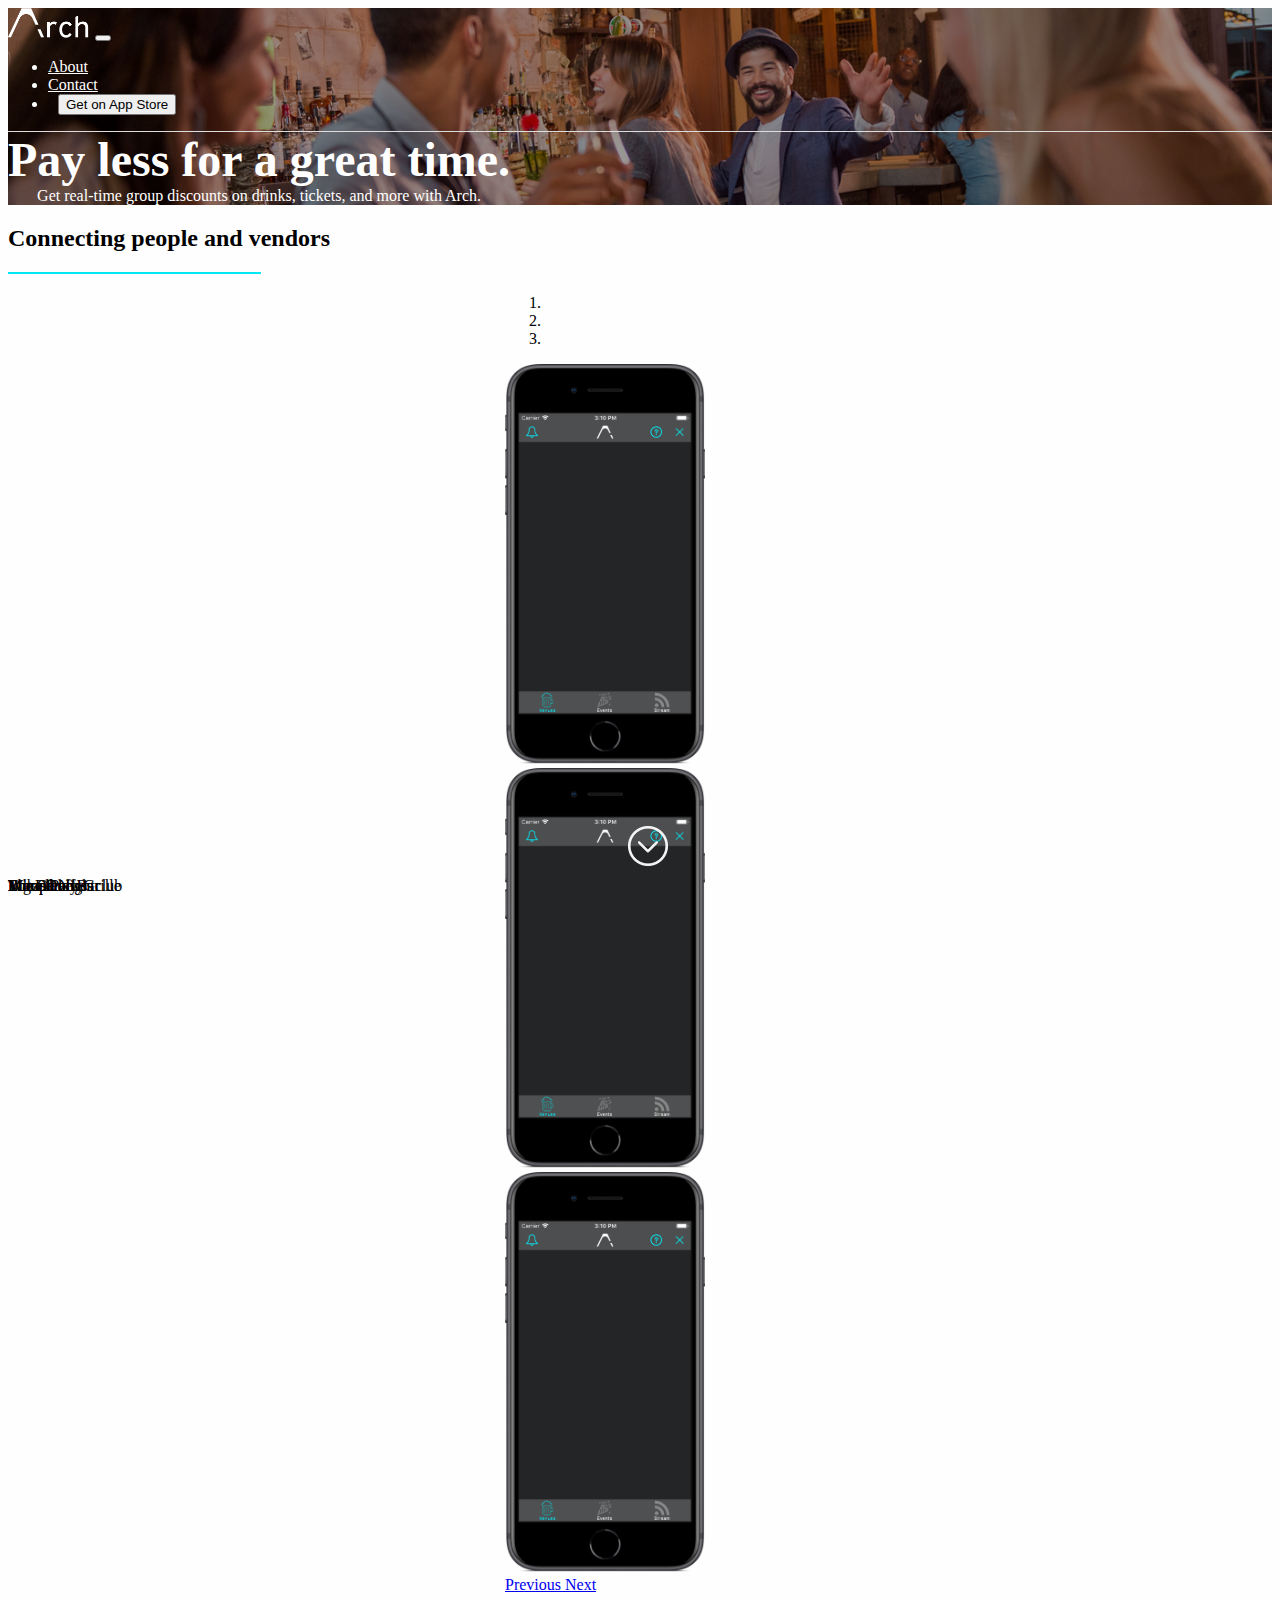
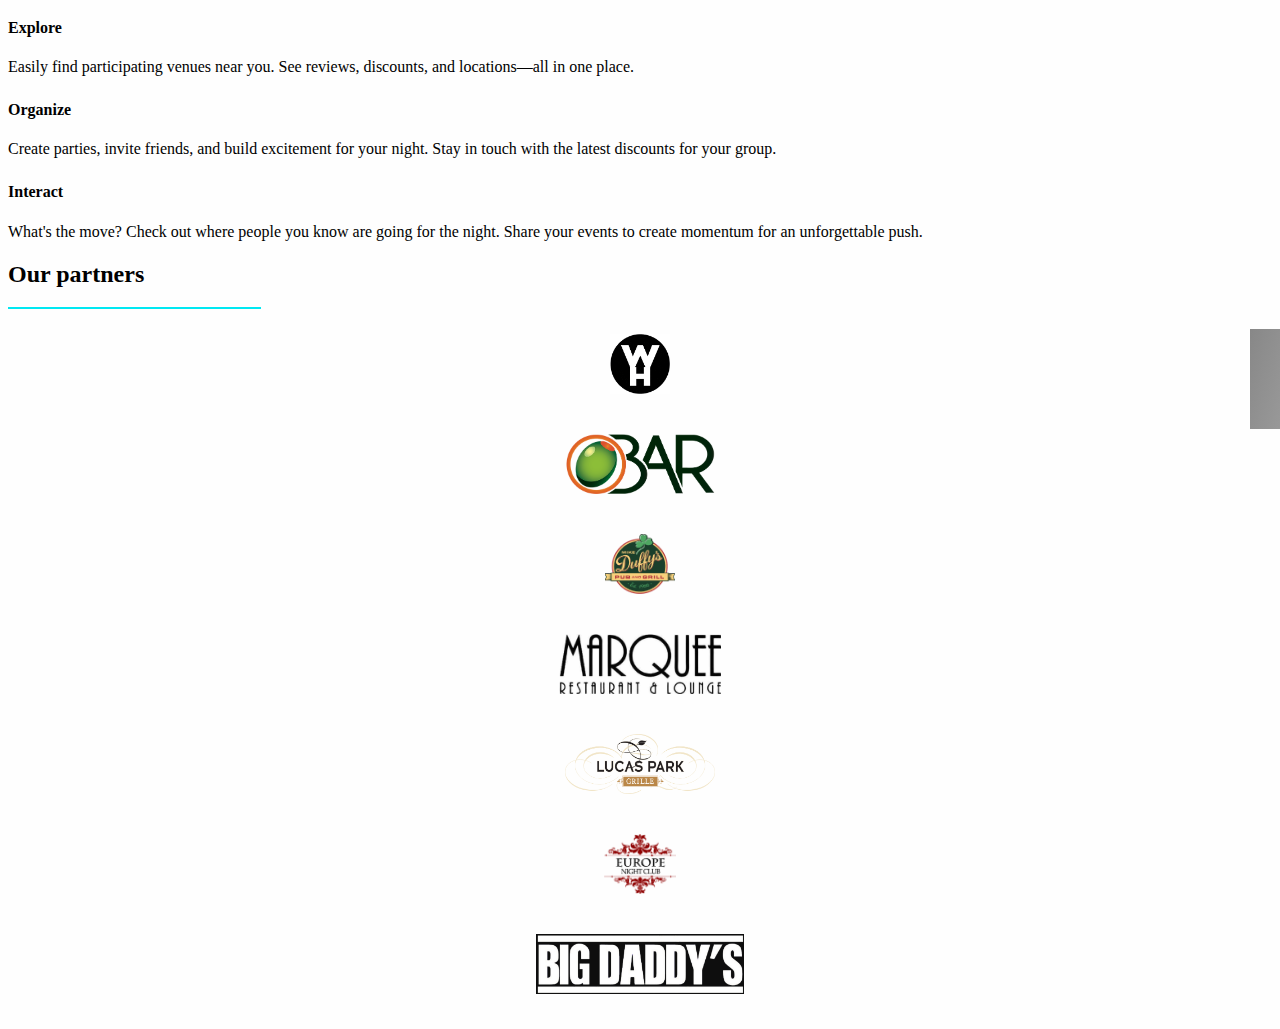
==== index_a.html @ eff1a276 "asdf" ====
<!DOCTYPE html>
<html lang="en">

<head>
    <title>Arch App</title>
    <meta charset="utf-8">
    <meta name="viewport" content="width=device-width, initial-scale=1, shrink-to-fit=no">
    <link rel="stylesheet" href="https://use.fontawesome.com/releases/v5.3.1/css/all.css" integrity="sha384-mzrmE5qonljUremFsqc01SB46JvROS7bZs3IO2EmfFsd15uHvIt+Y8vEf7N7fWAU" crossorigin="anonymous">
    <link rel="stylesheet" href="https://stackpath.bootstrapcdn.com/bootstrap/4.1.3/css/bootstrap.min.css" integrity="sha384-MCw98/SFnGE8fJT3GXwEOngsV7Zt27NXFoaoApmYm81iuXoPkFOJwJ8ERdknLPMO" crossorigin="anonymous">
    <script src="https://code.jquery.com/jquery-3.3.1.slim.min.js" integrity="sha384-q8i/X+965DzO0rT7abK41JStQIAqVgRVzpbzo5smXKp4YfRvH+8abtTE1Pi6jizo" crossorigin="anonymous"></script>
    <script src="https://cdnjs.cloudflare.com/ajax/libs/popper.js/1.14.3/umd/popper.min.js" integrity="sha384-ZMP7rVo3mIykV+2+9J3UJ46jBk0WLaUAdn689aCwoqbBJiSnjAK/l8WvCWPIPm49" crossorigin="anonymous"></script>
    <script src="https://stackpath.bootstrapcdn.com/bootstrap/4.1.3/js/bootstrap.min.js" integrity="sha384-ChfqqxuZUCnJSK3+MXmPNIyE6ZbWh2IMqE241rYiqJxyMiZ6OW/JmZQ5stwEULTy" crossorigin="anonymous"></script>

    <link rel="stylesheet" href="style_a.css" type="text/css">

    <script src="https://ajax.googleapis.com/ajax/libs/jquery/3.3.1/jquery.min.js"></script>
    <script>
        $(document).ready(function() {
            $(".on-page-link").on('click', function(event) {
                if (this.hash !== "") {
                    event.preventDefault();
                    var hash = this.hash;
                    $('html, body').animate({
                        scrollTop: $(hash).offset().top
                    }, 800, function() {
                        window.location.hash = hash;
                    });
                }
            });
        });
    </script>
</head>

<body>

    <div class="container-fluid h-100">
        <div class="row h-100">
            <div class="col col-splash">
                <nav class="navbar navbar-expand-sm navbar-light">
                    <a class="navbar-brand" href="#"><img src="images/logo_white.png" alt="arch logo" height="30"></img></a>
                    <button class="navbar-toggler" type="button" data-toggle="collapse" data-target="#navbarSupportedContent" style="color: white;">
                        <i class="fas fa-bars"></i>
                    </button>
                    <div class="collapse navbar-collapse" id="navbarSupportedContent">
                        <ul class="nav navbar-nav ml-auto w-100 justify-content-end">
                            <li class="nav-item my-auto"><a href="#" class="nav-link" style="color: white;">About</a></li>
                            <li class="nav-item my-auto"><a href="#" class="nav-link" style="color: white;">Contact</a></li>
                            <li class="nav-item"><a href="#" class="nav-link"><button class="btn btn-outline-light ml-auto">Get on App Store</button></a></li>
                        </ul>
                    </div>
                </nav>
                <div class="row h-100 row-main justify-content-center">
                    <div class="col">
                        <div id="big-splash-text">Pay less for a great time.</div>
                        <div id="small-splash-text">Get real-time group discounts on drinks, tickets, and more with Arch.</div>
                    </div>
                </div>
                <div class="row row-bottom justify-content-center">
                    <div class="col" id="down-arrow">
                        <a class="on-page-link" href="#simulator-start"><img src="images/down_arrow.png" alt="Scroll down for more" height="40px"></img></a>
                    </div>
                </div>
            </div>
        </div>

        <div class="row" id="simulator-start">
            <div class="col section-header">
                <h2>Connecting people and vendors</h2>
            </div>
        </div>

        <!-- <div class="row justify-content-around" id="simulator-row">
            <div class="col-md simulator-section">
                <div class="row h-100 justify-content-between">
                    <div class="col-sm my-auto">
                        <img src="images/venue_sim.png" alt="venue simulation"></img>
                    </div>
                    <div class="col d-none d-md-block sim-description">
                        <h4><i class="far fa-compass"></i> Explore</h4> Easily find participating venues near you. See reviews, discounts, and locations—all in one place.
                    </div>
                    <div class="col-sm d-md-none sim-description">
                        <div class="sim-description">
                            <h4><i class="far fa-compass"></i> Explore</h4> Easily find participating venues near you. See reviews, discounts, and locations—all in one place.
                        </div>
                        <div class="sim-description">
                            <h4><i class="far fa-calendar-alt"></i> Organize</h4> Create parties, invite friends, and build excitement for your night. Stay in touch with the latest discounts for your group.
                        </div>
                        <div class="sim-description">
                            <h4><i class="far fa-user"></i> Interact</h4> What's the move? Check out where people you know are going for the night. Share your events to create momentum for an unforgettable push.
                        </div>
                    </div>
                </div>
            </div>
            <div class="col-md d-none d-md-block simulator-section">
                <div class="row h-100 justify-content-between">
                    <div class="col my-auto">
                        <img src="images/venue_sim.png" alt="venue simulation"></img>
                    </div>
                    <div class="col sim-description">
                        <h4><i class="far fa-calendar-alt"></i> Organize</h4> Create parties, invite friends, and build excitement for your night. Stay in touch with the latest discounts for your group.
                    </div>
                </div>
            </div>
            <div class="col-md d-none d-md-block simulator-section">
                <div class="row h-100 justify-content-between">
                    <div class="col my-auto">
                        <img src="images/venue_sim.png" alt="venue simulation"></img>
                    </div>
                    <div class="col sim-description">
                        <h4><i class="far fa-user"></i> Interact</h4> What's the move? Check out where people you know are going for the night. Share your events to create momentum for an unforgettable push.
                    </div>
                </div>
            </div>
        </div> -->

        <div class="row justify-content-around" id="simulator-row">
            <div class="col-2 d-none d-md-block">
            </div>
            <div class="col-md-4">
                <div id="carouselExampleIndicators" class="carousel slide" data-ride="carousel">
                    <ol class="carousel-indicators">
                        <li data-target="#carouselExampleIndicators" data-slide-to="0" class="active"></li>
                        <li data-target="#carouselExampleIndicators" data-slide-to="1"></li>
                        <li data-target="#carouselExampleIndicators" data-slide-to="2"></li>
                    </ol>
                    <div class="carousel-inner">
                        <div class="carousel-item active">
                            <img class="d-block" src="images/venue_sim.png" alt="First slide">
                        </div>
                        <div class="carousel-item">
                            <img class="d-block" src="images/venue_sim.png" alt="Second slide">
                        </div>
                        <div class="carousel-item">
                            <img class="d-block" src="images/venue_sim.png" alt="Third slide">
                        </div>
                    </div>
                    <a class="carousel-control-prev" href="#carouselExampleIndicators" role="button" data-slide="prev">
                        <i class="fas fa-arrow-left" style="color: black"></i>
                        <span class="sr-only">Previous</span>
                    </a>
                    <a class="carousel-control-next" href="#carouselExampleIndicators" role="button" data-slide="next">
                        <i class="fas fa-arrow-right" style="color: black"></i>
                        <span class="sr-only">Next</span>
                    </a>
                </div>
            </div>
            <div class="col-md-4">
                <div class="sim-description">
                    <h4><i class="far fa-compass"></i> Explore</h4> Easily find participating venues near you. See reviews, discounts, and locations—all in one place.
                </div>
                <div class="sim-description">
                    <h4><i class="far fa-calendar-alt"></i> Organize</h4> Create parties, invite friends, and build excitement for your night. Stay in touch with the latest discounts for your group.
                </div>
                <div class="sim-description">
                    <h4><i class="far fa-user"></i> Interact</h4> What's the move? Check out where people you know are going for the night. Share your events to create momentum for an unforgettable push.
                </div>
            </div>
            <div class="col-2 d-none d-md-block">
            </div>
        </div>

        <div class="row">
            <div class="col section-header">
                <h2>Our partners</h2>
            </div>
        </div>

        <div class="row horizontal-scroll" id="sponsor-row" style="margin-bottom: 30px;">
            <div class="scroll-overlay">
                <i class="fas fa-ellipsis-h fa-lg"></i>
            </div>
            <div class="col-6 col-md-3">
                <a href="#">
                    <div class="card align-items-center">
                        <div class="custom-card-img">
                            <img src="images/wh_logo.gif"></img>
                        </div>
                        <div class="custom-card-title">
                            Wheelhouse <i class="fas fa-external-link-alt fa-sm"></i>
                        </div>
                    </div>
                </a>
            </div>
            <div class="col-6 col-md-3">
                <a href="#">
                    <div class="card align-items-center">
                        <div class="custom-card-img">
                            <img src="images/obar_logo.png"></img>
                        </div>
                        <div class="custom-card-title">
                            The Olive Bar <i class="fas fa-external-link-alt fa-sm"></i>
                        </div>
                    </div>
                </a>
            </div>
            <div class="col-6 col-md-3">
                <a href="#">
                    <div class="card align-items-center">
                        <div class="custom-card-img">
                            <img src="images/duffys_logo.png"></img>
                        </div>
                        <div class="custom-card-title">
                            Mike Duffy's <i class="fas fa-external-link-alt fa-sm"></i>
                        </div>
                    </div>
                </a>
            </div>
            <div class="col-6 col-md-3">
                <a href="#">
                    <div class="card align-items-center">
                        <div class="custom-card-img">
                            <img src="images/marquee_logo.png"></img>
                        </div>
                        <div class="custom-card-title">
                            Marquee <i class="fas fa-external-link-alt fa-sm"></i>
                        </div>
                    </div>
                </a>
            </div>
            <div class="col-6 col-md-3">
                <a href="#">
                    <div class="card align-items-center">
                        <div class="custom-card-img">
                            <img src="images/lpg_logo.png"></img>
                        </div>
                        <div class="custom-card-title">
                            Lucas Park Grille <i class="fas fa-external-link-alt fa-sm"></i>
                        </div>
                    </div>
                </a>
            </div>
            <div class="col-6 col-md-3">
                <a href="#">
                    <div class="card align-items-center">
                        <div class="custom-card-img">
                            <img src="images/europe_logo.png"></img>
                        </div>
                        <div class="custom-card-title">
                            Europe Nightclub <i class="fas fa-external-link-alt fa-sm"></i>
                        </div>
                    </div>
                </a>
            </div>
            <div class="col-6 col-md-3">
                <a href="#">
                    <div class="card align-items-center">
                        <div class="custom-card-img">
                            <img src="images/daddys_logo.png"></img>
                        </div>
                        <div class="custom-card-title">
                            Big Daddy's <i class="fas fa-external-link-alt fa-sm"></i>
                        </div>
                    </div>
                </a>
            </div>
        </div>

    </div>

</body>

</html>
---- style_a.css ----
html, body {
    height: 100%;
    background-color: #fefefe;
}

.nav {
    color: white;
}

/* miscellany for reuse */
.container-center {
    text-align: center;
}

#down-arrow {
    text-align: center;
}

.section-header {
    text-align: left;
    margin-top: 15px;
}

.section-header:after {
    content: "";
    display: block;
    width: 20%;
    border-bottom: 2px solid #00e8f2;
}

/* main splash container elements */
.col-splash {
    background-color: black;
    background-size: cover;
    background-image: url("images/pab-60.png");
    background-position: center;
    background-repeat: no-repeat;
}

.row-main {
    text-align: center;
    max-height: 70%;
    display: flex;
    align-items: center;
}

#big-splash-text {
    font-weight: bold;
    color: white;
    font-size: 36pt;
}

#small-splash-text {
    font-weight: lighter;
    color: white;
    font-size: 12pt;
}

.row-bottom {
    position: absolute;
    width: 100%;
    bottom: 30px;
}

/* navbar items */
.btn-outline-light {
    margin-left: 10px;
}

.navbar {
    border-bottom: 1px solid #ddd;
}

/* demo bar elements */
#simulator-row {
    margin-top: 20px;
}

#simulator-row img {
    width: 100%;
}

.simulator-section {
    text-align: center;
}

.sim-description {
    margin-top: 25px;
    text-align: left;
}

#simulator-row .far, #simulator-row .fas {
    color: #00e8f2;
}

/* sponsor bar elements */
.horizontal-scroll {
    overflow-x: auto;
    white-space: nowrap;
    flex-wrap: nowrap;
}

.horizontal-scroll > .col-3 {
    display: inline-block;
    float: none;
}

.scroll-overlay {
    position: absolute;
    right: 0;
    height: 100px;
    width: 30px;
    background-image: linear-gradient(to bottom right, #111, #333);
    opacity: .5;
    margin: auto;
    z-index: 2;
    text-align: center;
    color: white;
    line-height: 100px;
}

.scroll-overlay i {
    vertical-align: middle;
}

#sponsor-row {
    margin-top: 20px;
}

.card {
    height: 100px;
}

.custom-card-img {
    position: relative;
    width: 100%;
    height: 70px;
}

.custom-card-img > img {
    position: absolute;
    top: 0;
    bottom: 0;
    left: 0;
    right: 0;
    max-width: 80%;
    max-height: 60px;
    margin: auto;
}

.custom-card-title {
    position: absolute;
    bottom: 5px;
    text-decoration: none;
    color: black;
}

/* sponsor carousel elements */
.carousel-item img {
    max-height: 400px;
    max-width: 200px;
    width: auto;
    height: auto;
    margin: auto
}

.carousel {
    max-width: 270px;
    margin: auto;
}
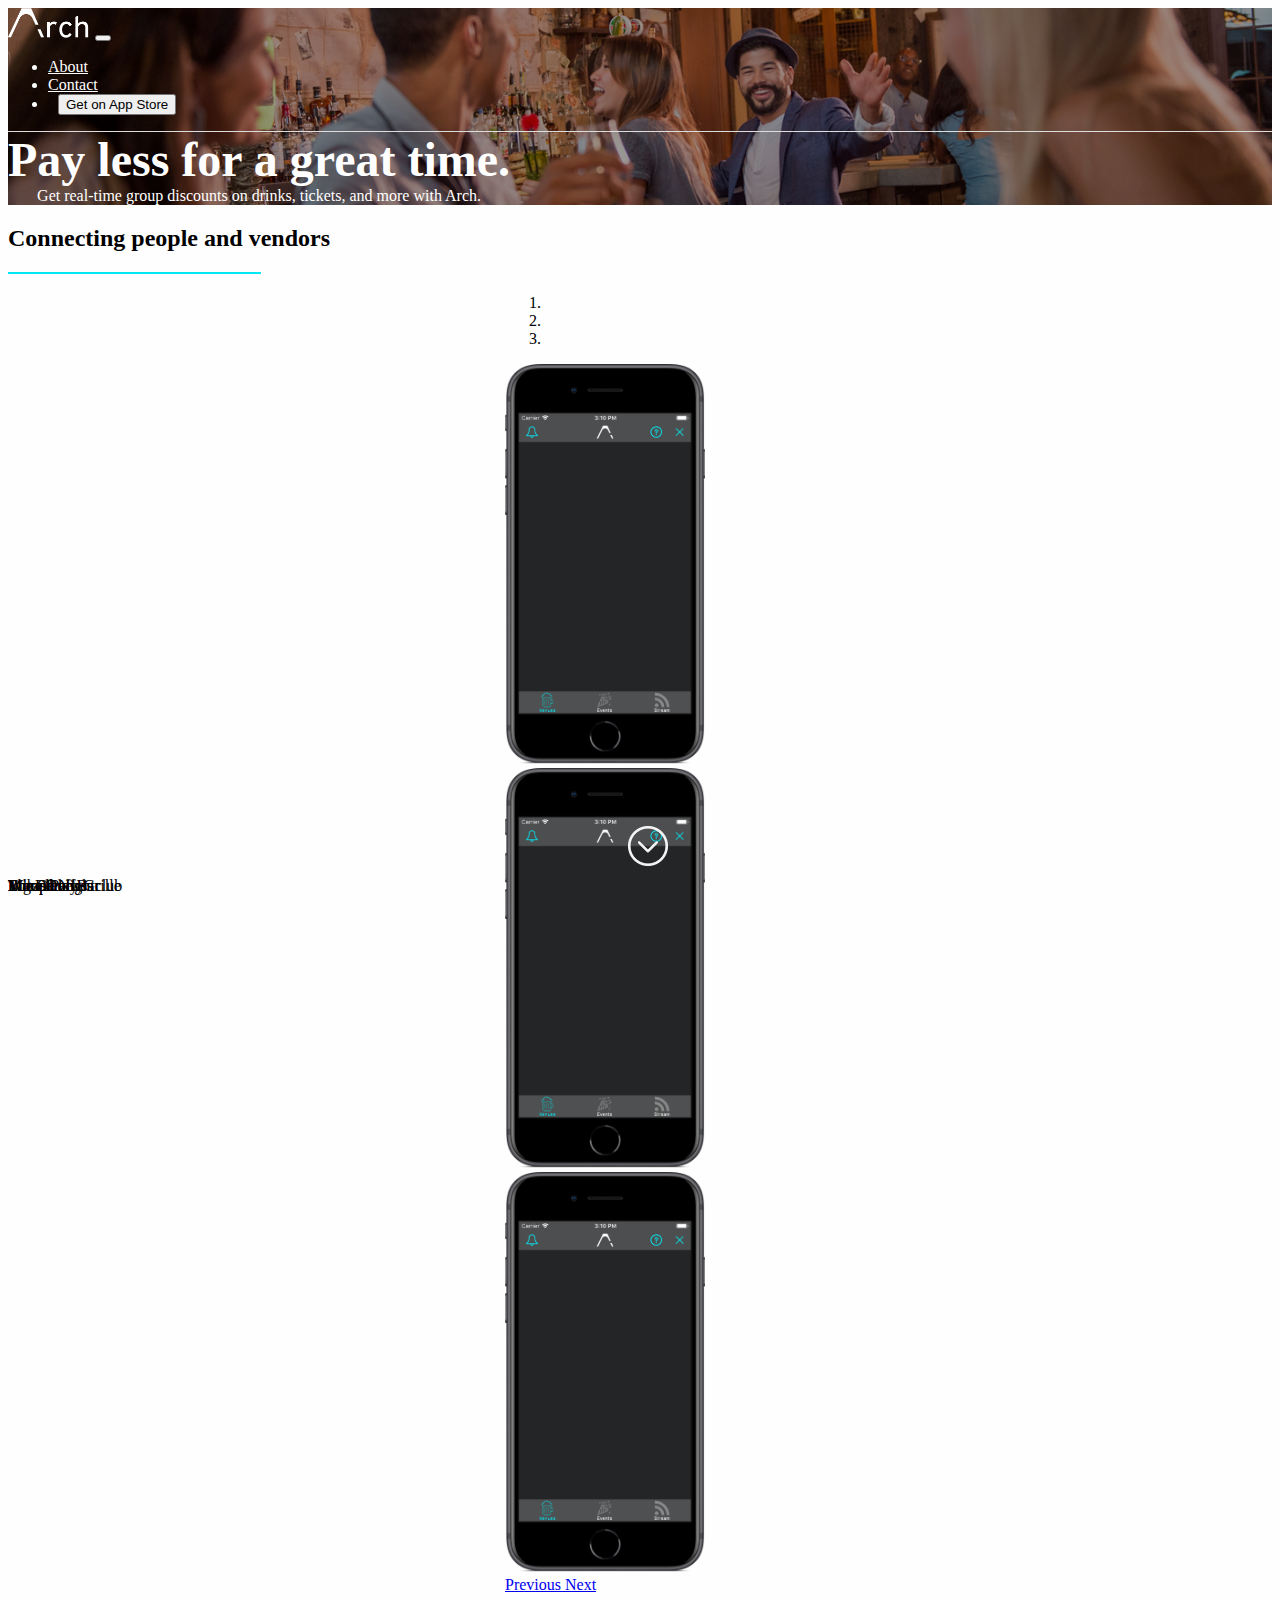
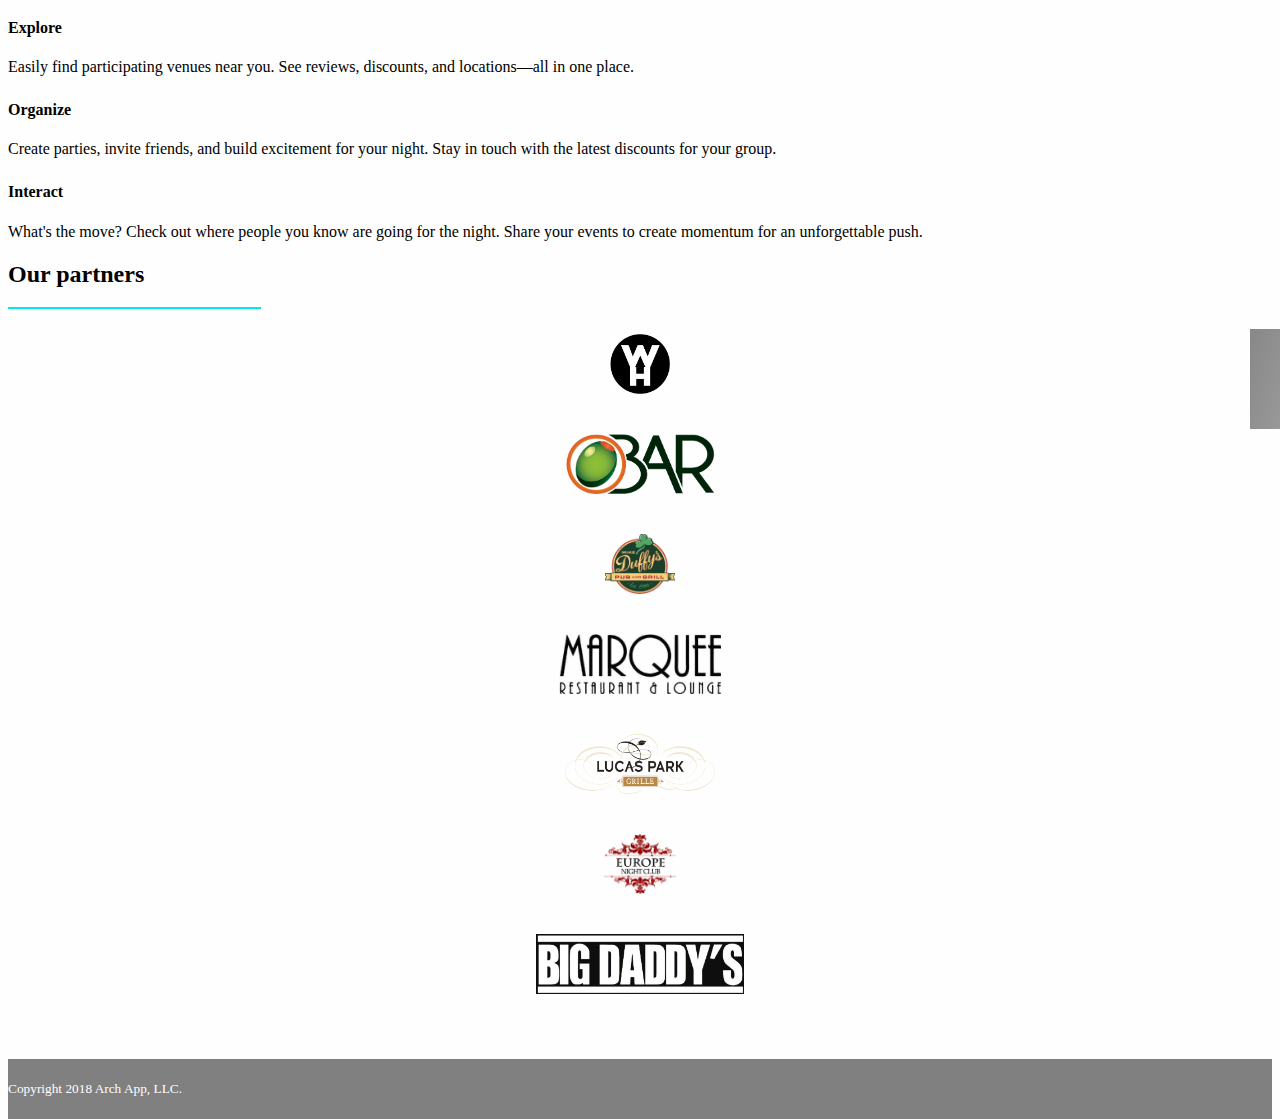
==== commit bc0b5818: "footer" ====
--- a/index_a.html
+++ b/index_a.html
@@ -255,6 +255,12 @@
             </div>
         </div>
 
+        <div class="row" id="footer-row">
+            <div class="col">
+                Copyright 2018 Arch App, LLC.
+            </div>
+        </div>
+
     </div>
 
 </body>
--- a/style_a.css
+++ b/style_a.css
@@ -168,3 +168,13 @@
     max-width: 270px;
     margin: auto;
 }
+
+/* footer row elements */
+#footer-row {
+    height: 60px;
+    line-height: 60px;
+    background-color: grey;
+    color: white;
+    font-size: 10pt;
+    font-weight: lighter;
+}
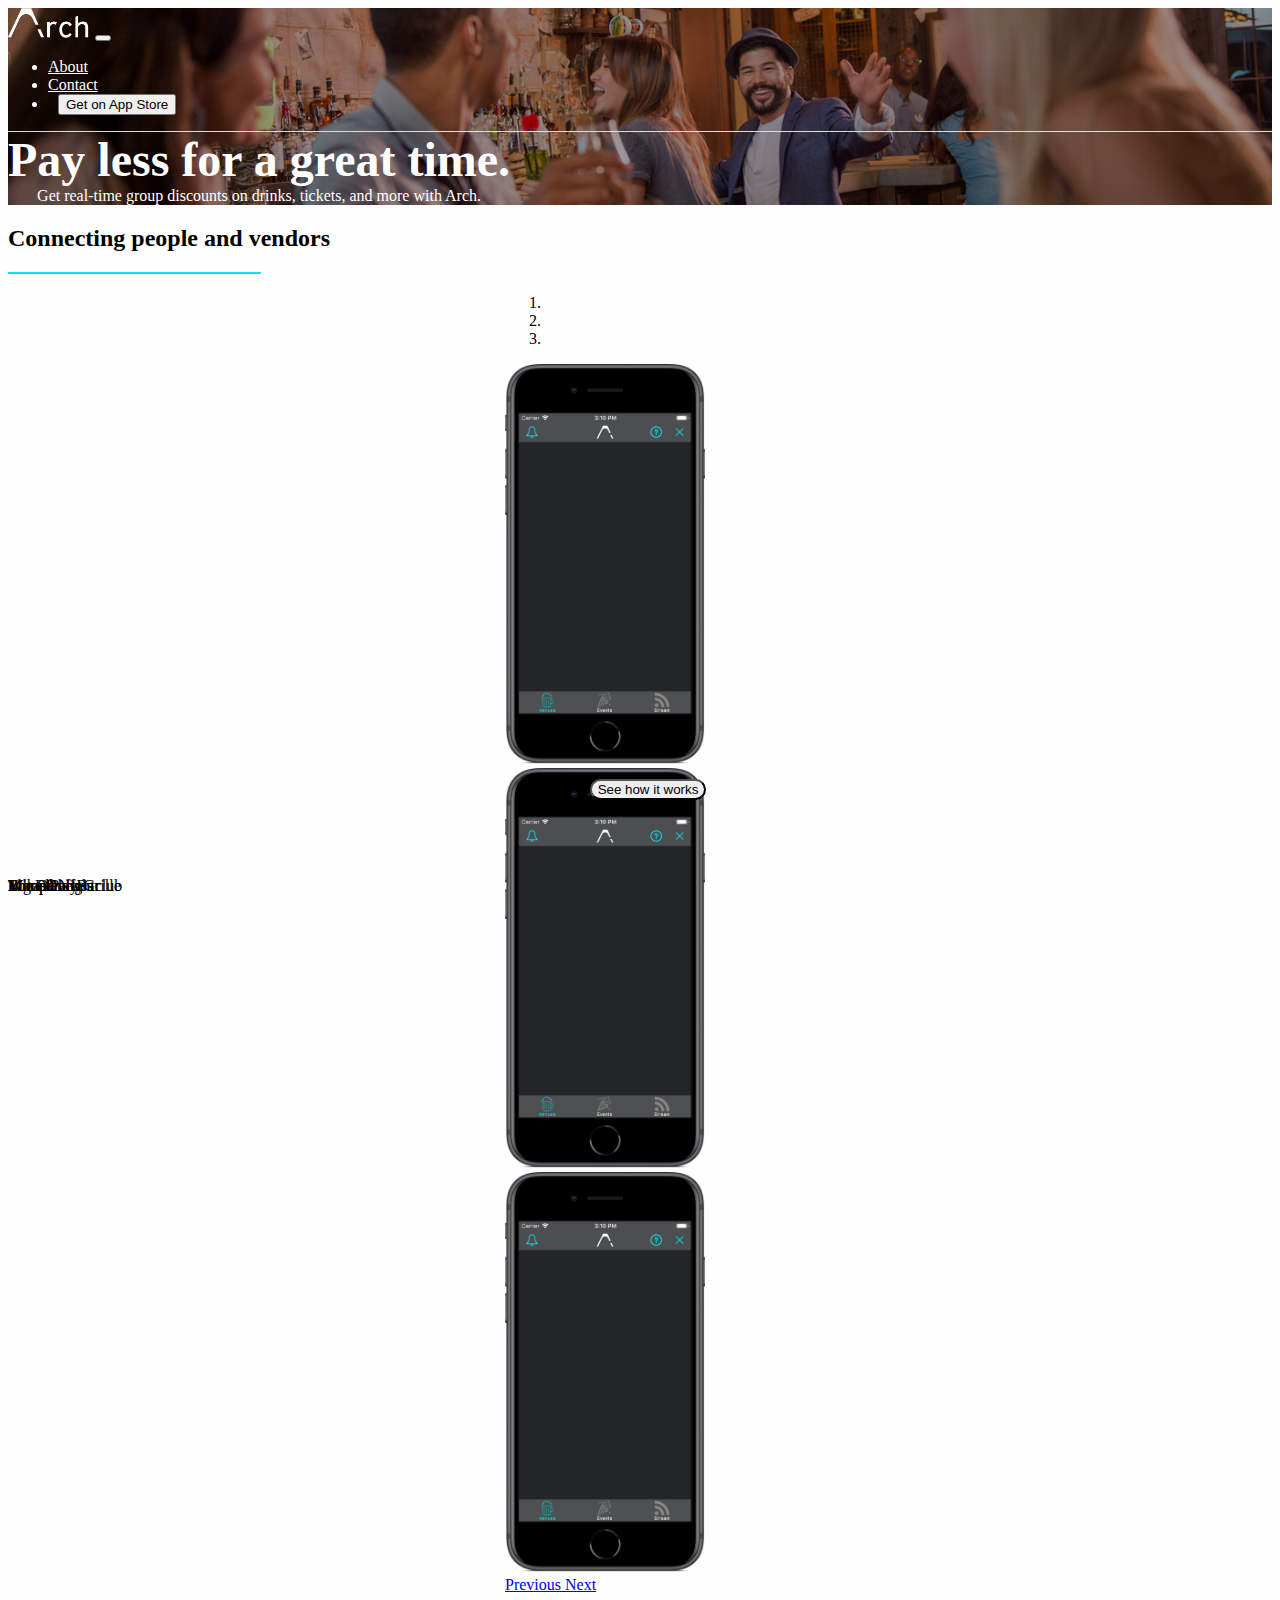
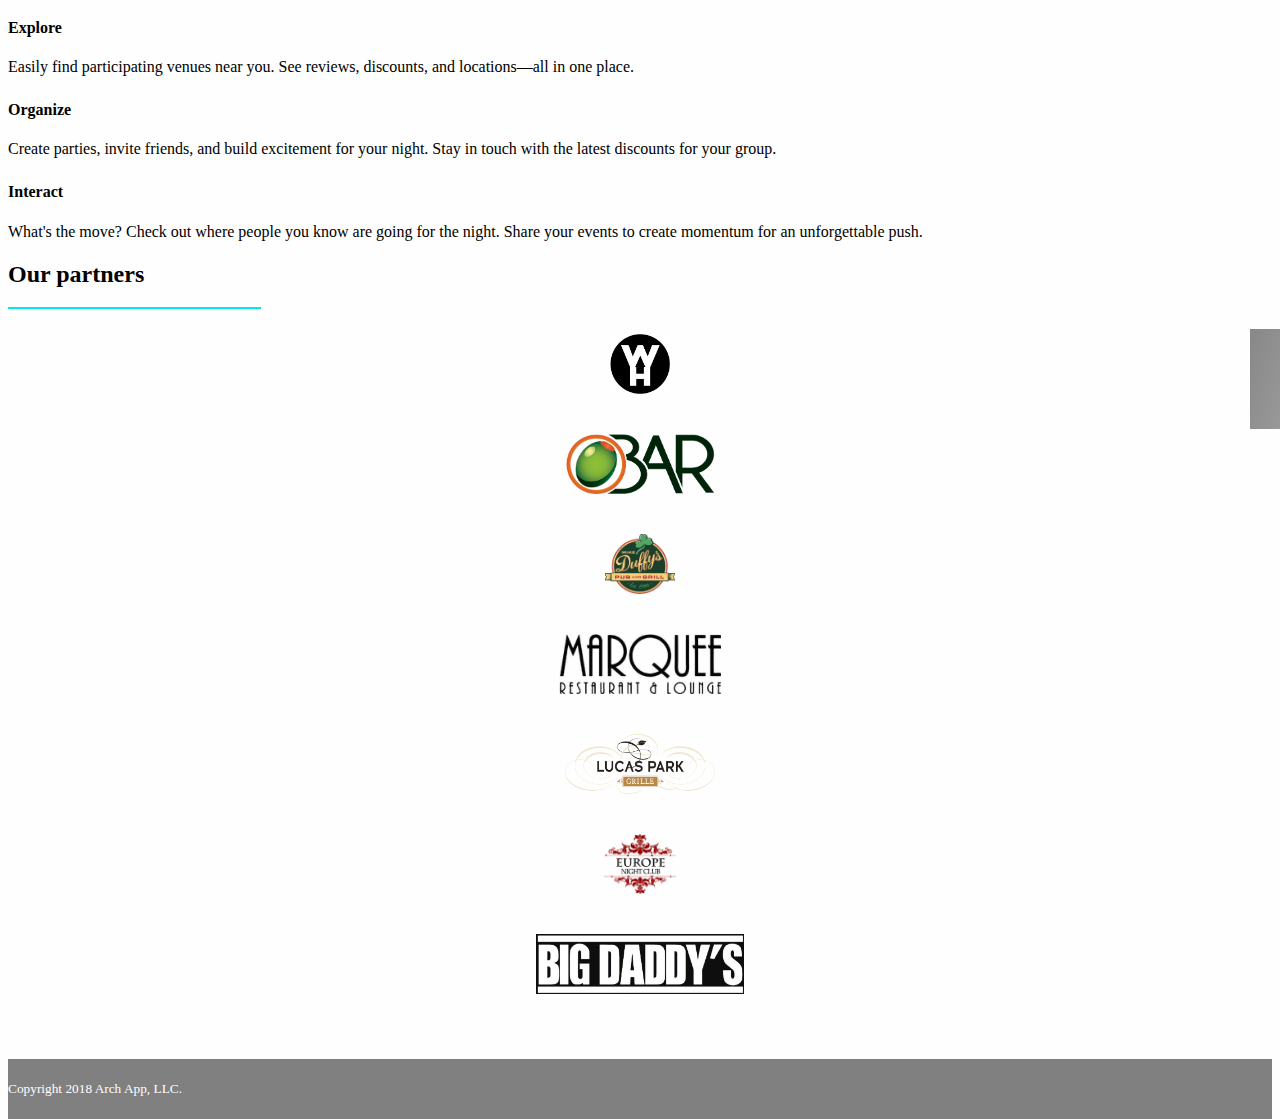
==== commit a192a152: "asdf" ====
--- a/index_a.html
+++ b/index_a.html
@@ -36,16 +36,16 @@
     <div class="container-fluid h-100">
         <div class="row h-100">
             <div class="col col-splash">
-                <nav class="navbar navbar-expand-sm navbar-light">
+                <nav class="navbar navbar-expand-sm nav-change">
                     <a class="navbar-brand" href="#"><img src="images/logo_white.png" alt="arch logo" height="30"></img></a>
-                    <button class="navbar-toggler" type="button" data-toggle="collapse" data-target="#navbarSupportedContent" style="color: white;">
+                    <button class="navbar-toggler nav-change" type="button" data-toggle="collapse" data-target="#navbarSupportedContent">
                         <i class="fas fa-bars"></i>
                     </button>
                     <div class="collapse navbar-collapse" id="navbarSupportedContent">
                         <ul class="nav navbar-nav ml-auto w-100 justify-content-end">
-                            <li class="nav-item my-auto"><a href="#" class="nav-link" style="color: white;">About</a></li>
-                            <li class="nav-item my-auto"><a href="#" class="nav-link" style="color: white;">Contact</a></li>
-                            <li class="nav-item"><a href="#" class="nav-link"><button class="btn btn-outline-light ml-auto">Get on App Store</button></a></li>
+                            <li class="nav-item my-auto"><a href="#" class="nav-link nav-change">About</a></li>
+                            <li class="nav-item my-auto"><a href="#" class="nav-link nav-change">Contact</a></li>
+                            <li class="nav-item"><a href="#" class="nav-link"><button class="btn btn-outline-light ml-auto nav-change">Get on App Store</button></a></li>
                         </ul>
                     </div>
                 </nav>
@@ -57,7 +57,8 @@
                 </div>
                 <div class="row row-bottom justify-content-center">
                     <div class="col" id="down-arrow">
-                        <a class="on-page-link" href="#simulator-start"><img src="images/down_arrow.png" alt="Scroll down for more" height="40px"></img></a>
+                        <!-- <a class="on-page-link" href="#simulator-start"><img src="images/down_arrow.png" alt="Scroll down for more" height="40px"></img></a> -->
+                        <a class="on-page-link" href="#simulator-start"><button class="btn btn-light">See how it works</button></a>
                     </div>
                 </div>
             </div>
@@ -263,6 +264,21 @@
 
     </div>
 
+    <script>
+        // $(function() {
+        //     var header = $(".nav-change");
+        //     $(window).scroll(function() {
+        //         var scroll = $(window).scrollTop();
+        //         if (scroll >= 50) {
+        //             header.addClass("scrolled");
+        //         } else {
+        //             header.removeClass("scrolled");
+        //         }
+        //     });
+        //
+        // });
+    </script>
+
 </body>
 
 </html>
--- a/style_a.css
+++ b/style_a.css
@@ -59,7 +59,11 @@
 .row-bottom {
     position: absolute;
     width: 100%;
-    bottom: 30px;
+    bottom: 100px;
+}
+
+.row-bottom .btn {
+    border-radius: 30px;
 }
 
 /* navbar items */
@@ -67,8 +71,33 @@
     margin-left: 10px;
 }
 
+.nav-link {
+    color: white;
+}
+
+.navbar-toggler {
+    color: white;
+}
+
 .navbar {
     border-bottom: 1px solid #ddd;
+    -webkit-transition: all 0.3s ease;
+    -moz-transition: all 0.3s ease;
+    -o-transition: all 0.3s ease;
+    transition: all 0.3s ease;
+}
+
+.navbar.scrolled {
+    background-color: white;
+}
+
+.nav-link.scrolled {
+    color: #444;
+}
+
+.btn-outline-light.scrolled {
+    border-color: #00e8f2;
+    background-color: #00e8f2;
 }
 
 /* demo bar elements */
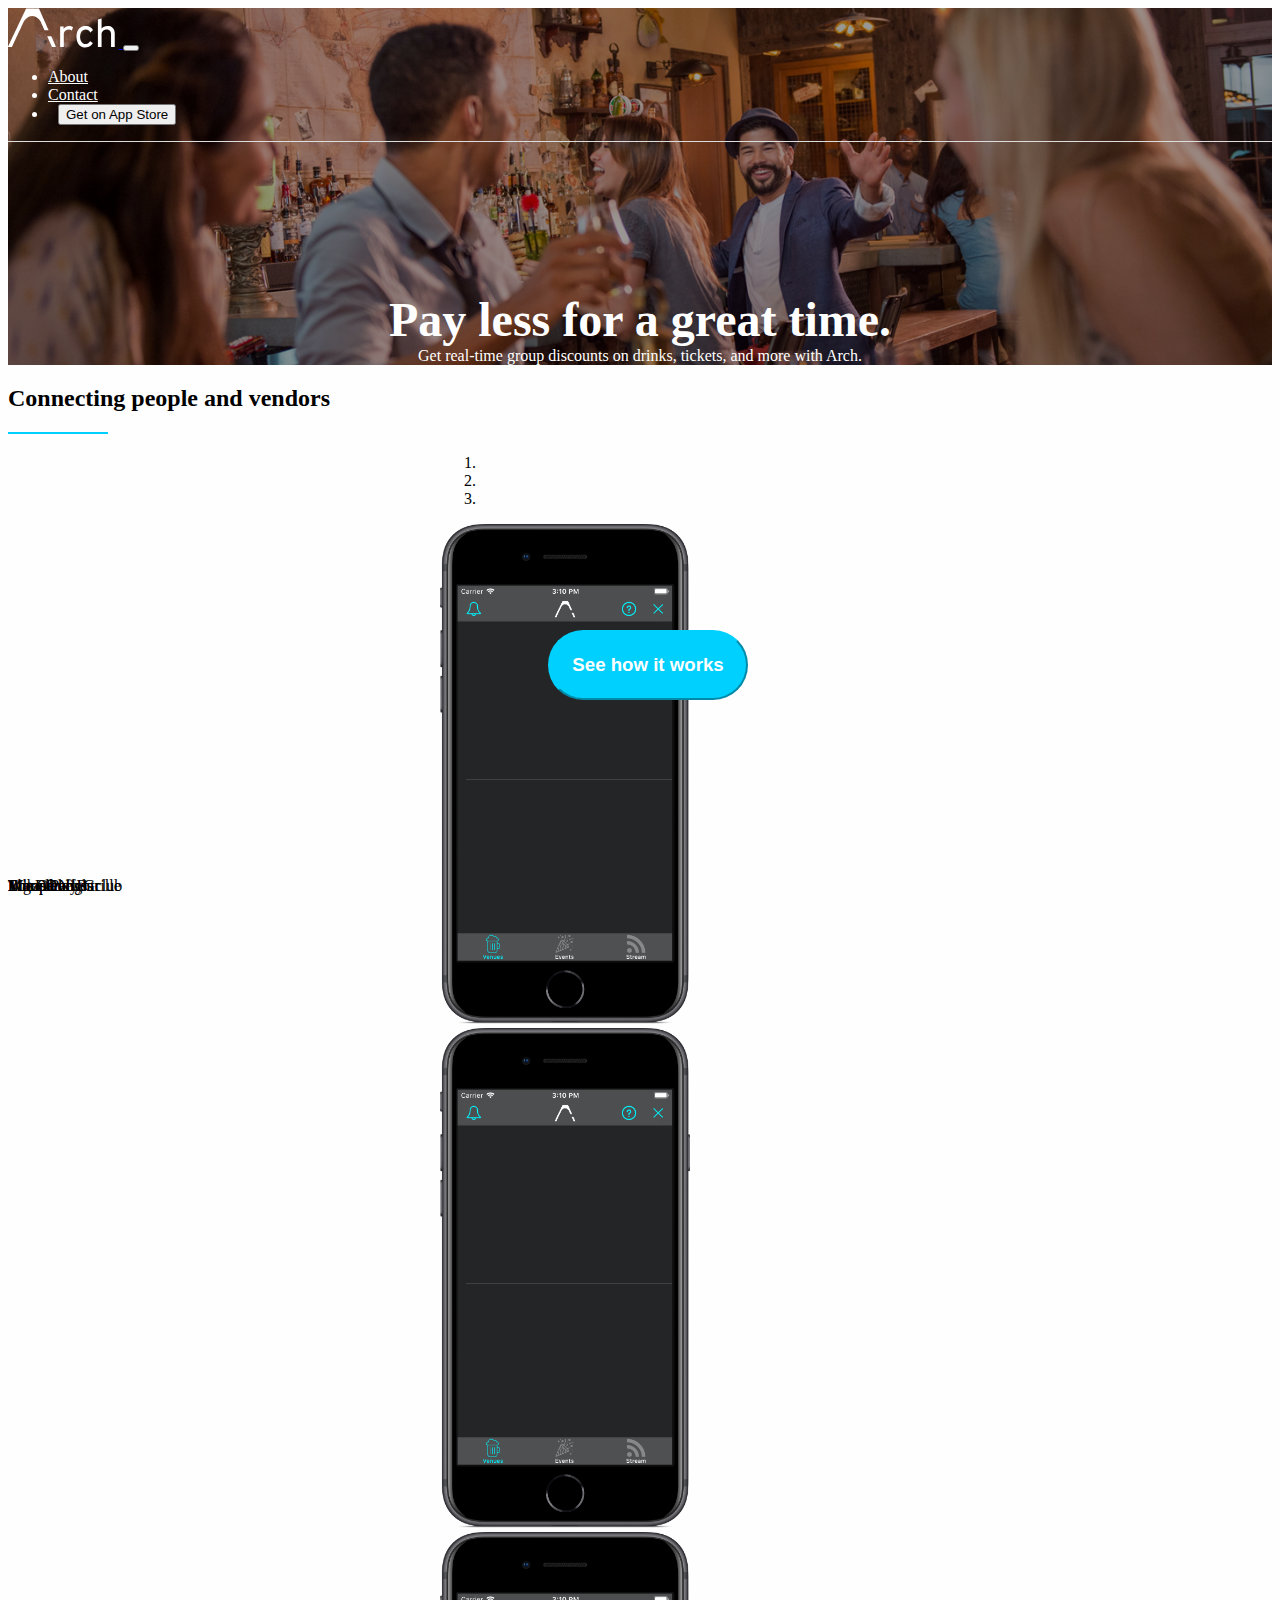
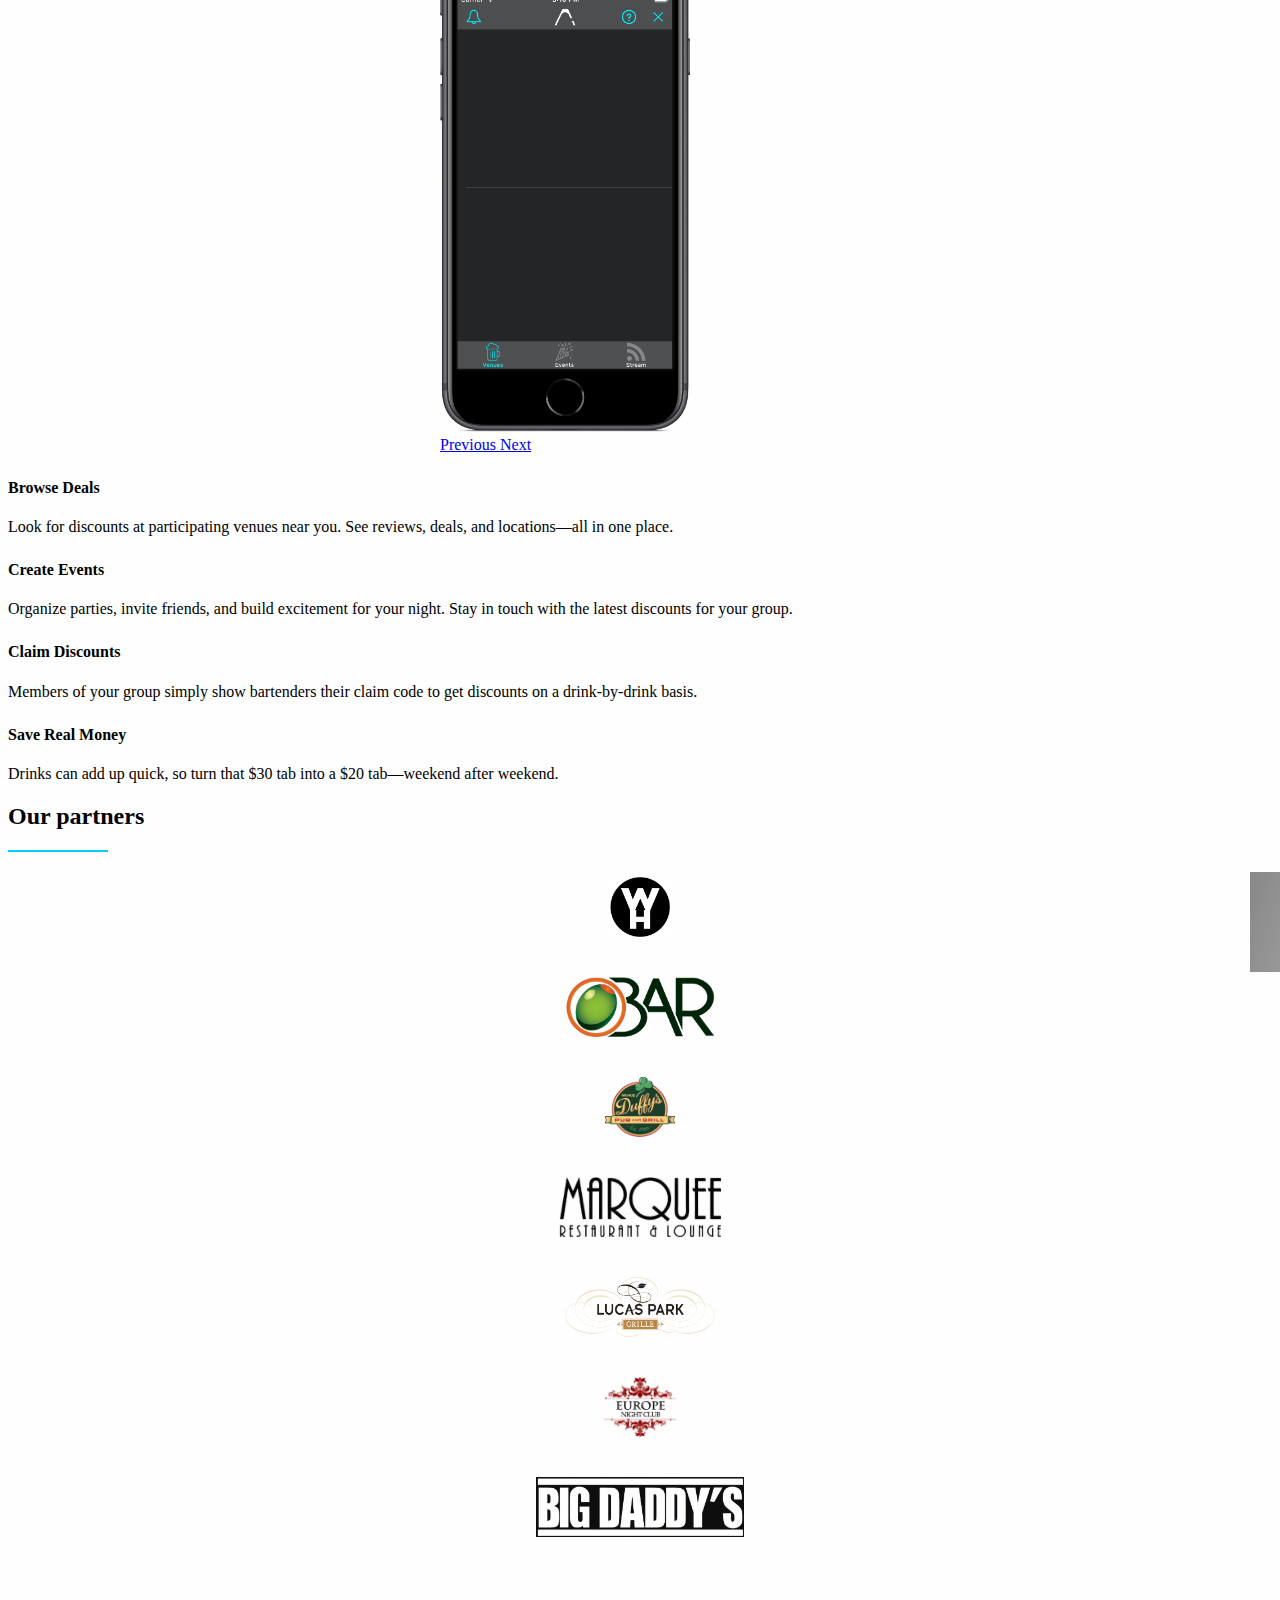
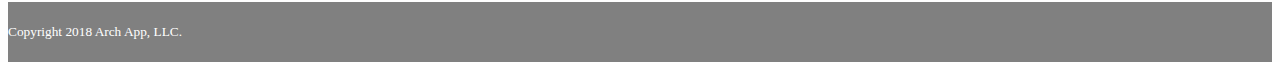
==== commit 4314e3d9: "asdf" ====
--- a/index_a.html
+++ b/index_a.html
@@ -21,13 +21,23 @@
                     event.preventDefault();
                     var hash = this.hash;
                     $('html, body').animate({
-                        scrollTop: $(hash).offset().top
-                    }, 800, function() {
+                        scrollTop: $(hash).offset().top - 67
+                    }, 500, function() {
                         window.location.hash = hash;
                     });
                 }
             });
         });
+        $(document).ready(function() {
+            $("#wtf").on('click', function(event) {
+                console.log($(this).attr("aria-expanded"));
+                if ($(this).attr("aria-expanded") == "false") {
+                    $("#splash-text").addClass("expanded");
+                } else {
+                    $("#splash-text").removeClass("expanded");
+                }
+            });
+        });
     </script>
 </head>
 
@@ -36,9 +46,15 @@
     <div class="container-fluid h-100">
         <div class="row h-100">
             <div class="col col-splash">
-                <nav class="navbar navbar-expand-sm nav-change">
-                    <a class="navbar-brand" href="#"><img src="images/logo_white.png" alt="arch logo" height="30"></img></a>
-                    <button class="navbar-toggler nav-change" type="button" data-toggle="collapse" data-target="#navbarSupportedContent">
+                <nav class="navbar navbar-expand-sm fixed-top nav-change">
+                    <a class="navbar-brand" href="#">
+                        <svg xmlns="http://www.w3.org/2000/svg" xmlns:xlink="http://www.w3.org/1999/xlink" width="83pt" height="30pt" viewBox="0 0 83 30" version="1.1">
+                        <g id="surface1">
+                                <path class="nav-change" d="M 389.97015 282.983874 C 395.462724 281.162089 398.270039 275.453831 401.565584 271.203 C 401.565584 271.203 409.98753 262.458434 409.98753 262.458434 C 423.169707 248.491419 437.084228 235.738927 453.195777 225.051124 C 466.255897 216.306558 485.418877 205.983112 500.309855 200.760662 C 500.309855 200.760662 511.905289 197.48145 511.905289 197.48145 C 511.905289 197.48145 525.087466 193.230619 525.087466 193.230619 C 525.087466 193.230619 544.982789 190.801573 544.982789 190.801573 C 552.062106 190.072859 551.695935 188.129623 559.019366 188.129623 C 559.019366 188.129623 576.961774 188.129623 576.961774 188.129623 C 576.961774 188.129623 586.970464 190.680121 586.970464 190.680121 C 586.970464 190.680121 608.94076 193.473524 608.94076 193.473524 C 632.497798 198.574521 661.059182 212.055727 681.076562 225.051124 C 689.132337 230.273573 696.455769 236.589093 703.657144 243.026065 C 703.657144 243.026065 713.909948 251.406274 713.909948 251.406274 C 713.909948 251.406274 728.068583 267.316526 728.068583 267.316526 C 728.068583 267.316526 736.978758 276.546902 736.978758 276.546902 C 749.794764 291.971345 763.953399 314.804378 773.107688 332.779319 C 773.107688 332.779319 777.013519 341.888242 777.013519 341.888242 C 777.013519 341.888242 795.077984 384.39655 795.077984 384.39655 C 795.077984 384.39655 801.180843 397.149042 801.180843 397.149042 C 801.180843 397.149042 806.307246 410.022986 806.307246 410.022986 C 806.307246 410.022986 818.390908 436.256685 818.390908 436.256685 C 818.390908 436.256685 823.761425 447.187392 823.761425 447.187392 C 823.761425 447.187392 835.72303 474.878518 835.72303 474.878518 C 835.72303 474.878518 845.365548 496.011219 845.365548 496.011219 C 846.464063 499.290432 853.055152 514.350518 855.496296 515.929398 C 857.449211 517.265373 860.866812 517.022468 862.941785 517.022468 C 862.941785 517.022468 918.966038 517.022468 918.966038 517.022468 C 927.14387 517.022468 942.767191 517.751182 949.968565 516.05085 C 948.259765 508.520807 944.231877 501.962382 941.302504 494.796696 C 941.302504 494.796696 912.130835 429.576808 912.130835 429.576808 C 912.130835 429.576808 909.689691 423.018383 909.689691 423.018383 C 909.689691 423.018383 905.051517 413.545103 905.051517 413.545103 C 905.051517 413.545103 882.348879 361.442064 882.348879 361.442064 C 882.348879 361.442064 874.171047 344.803098 874.171047 344.803098 C 874.171047 344.803098 859.035954 309.581929 859.035954 309.581929 C 859.035954 309.581929 835.112744 256.871628 835.112744 256.871628 C 835.112744 256.871628 815.827707 213.877512 815.827707 213.877512 C 815.827707 213.877512 811.189533 201.975186 811.189533 201.975186 C 811.189533 201.975186 797.152956 171.976466 797.152956 171.976466 C 797.152956 171.976466 794.223583 164.446423 794.223583 164.446423 C 794.223583 164.446423 786.656037 148.779075 786.656037 148.779075 C 786.656037 148.779075 764.31957 97.40475 764.31957 97.40475 C 764.31957 97.40475 756.263795 80.887236 756.263795 80.887236 C 756.263795 80.887236 749.672707 65.705698 749.672707 65.705698 C 749.672707 65.705698 741.25076 46.394781 741.25076 46.394781 C 741.25076 46.394781 735.758186 35.706978 735.758186 35.706978 C 735.758186 35.706978 730.875898 23.075938 730.875898 23.075938 C 730.875898 23.075938 724.28481 9.959089 724.28481 9.959089 C 722.698066 8.744566 719.03635 8.987471 716.961378 8.987471 C 716.961378 8.987471 434.032798 8.987471 434.032798 8.987471 C 431.957825 8.987471 428.418167 8.744566 426.709366 9.959089 C 425.122622 11.173612 422.803536 16.881871 421.827078 18.94656 C 421.827078 18.94656 410.475759 42.386855 410.475759 42.386855 C 410.475759 42.386855 403.88467 56.596775 403.88467 56.596775 C 403.88467 56.596775 382.890833 99.955248 382.890833 99.955248 C 382.890833 99.955248 376.787973 111.979026 376.787973 111.979026 C 376.787973 111.979026 374.224772 118.780356 374.224772 118.780356 C 374.224772 118.780356 355.916192 155.944761 355.916192 155.944761 C 355.916192 155.944761 348.470703 171.004847 348.470703 171.004847 C 348.470703 171.004847 337.241441 195.781118 337.241441 195.781118 C 337.241441 195.781118 331.992982 205.618755 331.992982 205.618755 C 331.992982 205.618755 323.81515 223.836601 323.81515 223.836601 C 323.81515 223.836601 301.722797 268.409597 301.722797 268.409597 C 301.722797 268.409597 293.300851 287.720514 293.300851 287.720514 C 293.300851 287.720514 288.784734 295.857818 288.784734 295.857818 C 288.784734 295.857818 265.837982 344.803098 265.837982 344.803098 C 265.837982 344.803098 249.36026 377.838125 249.36026 377.838125 C 249.36026 377.838125 243.501515 391.440783 243.501515 391.440783 C 243.501515 391.440783 220.798876 437.471208 220.798876 437.471208 C 220.798876 437.471208 212.254872 456.782124 212.254872 456.782124 C 212.254872 456.782124 202.856468 475.971589 202.856468 475.971589 C 202.856468 475.971589 199.31681 482.287109 199.31681 482.287109 C 199.31681 482.287109 191.749264 499.776241 191.749264 499.776241 C 191.749264 499.776241 172.342169 539.005336 172.342169 539.005336 C 172.342169 539.005336 168.192225 548.72152 168.192225 548.72152 C 168.192225 548.72152 154.399762 576.777003 154.399762 576.777003 C 154.399762 576.777003 147.320444 592.687255 147.320444 592.687255 C 147.320444 592.687255 130.96478 626.086639 130.96478 626.086639 C 130.96478 626.086639 98.497566 693.978479 98.497566 693.978479 C 98.497566 693.978479 78.236071 736.729691 78.236071 736.729691 C 78.236071 736.729691 72.743497 747.417493 72.743497 747.417493 C 72.743497 747.417493 69.814125 754.947536 69.814125 754.947536 C 69.814125 754.947536 51.74966 791.383228 51.74966 791.383228 C 51.74966 791.383228 47.477658 801.706674 47.477658 801.706674 C 47.477658 801.706674 29.047021 839.599794 29.047021 839.599794 C 29.047021 839.599794 21.723589 854.416975 21.723589 854.416975 C 21.723589 854.416975 18.916274 861.947018 18.916274 861.947018 C 18.916274 861.947018 9.029641 881.865197 9.029641 881.865197 C 9.029641 881.865197 2.194438 896.925283 2.194438 896.925283 C 1.462095 898.747067 0.119466 900.933209 0.36358 902.876446 C 0.973866 908.220347 7.076726 907.977443 10.982556 907.977443 C 10.982556 907.977443 84.949217 907.977443 84.949217 907.977443 C 93.981449 907.85599 93.615278 902.269184 96.666708 895.22495 C 96.666708 895.22495 107.163627 873.970797 107.163627 873.970797 C 107.163627 873.970797 126.814835 832.919917 126.814835 832.919917 C 126.814835 832.919917 140.241127 803.164102 140.241127 803.164102 C 140.241127 803.164102 151.714503 779.966712 151.714503 779.966712 C 151.714503 779.966712 158.305592 765.028078 158.305592 765.028078 C 158.305592 765.028078 171.609826 737.944214 171.609826 737.944214 C 171.609826 737.944214 177.712686 723.248485 177.712686 723.248485 C 177.712686 723.248485 181.740573 716.082798 181.740573 716.082798 C 181.740573 716.082798 190.406634 696.650429 190.406634 696.650429 C 190.406634 696.650429 202.124125 672.96723 202.124125 672.96723 C 202.124125 672.96723 212.743101 649.28403 212.743101 649.28403 C 212.743101 649.28403 223.850306 626.936806 223.850306 626.936806 C 223.850306 626.936806 228.244365 616.12755 228.244365 616.12755 C 228.244365 616.12755 257.904264 554.672683 257.904264 554.672683 C 257.904264 554.672683 265.715924 536.211933 265.715924 536.211933 C 265.715924 536.211933 269.37764 529.532056 269.37764 529.532056 C 269.37764 529.532056 279.38633 507.063379 279.38633 507.063379 C 279.38633 507.063379 283.292161 500.019145 283.292161 500.019145 C 283.292161 500.019145 294.887594 475.728684 294.887594 475.728684 C 294.887594 475.728684 299.769882 464.069263 299.769882 464.069263 C 299.769882 464.069263 304.65217 454.96034 304.65217 454.96034 C 304.65217 454.96034 315.393203 430.669878 315.393203 430.669878 C 315.393203 430.669878 330.650353 398.242113 330.650353 398.242113 C 330.650353 398.242113 340.7811 377.959577 340.7811 377.959577 C 340.7811 377.959577 346.88396 363.263848 346.88396 363.263848 C 346.88396 363.263848 365.558711 324.034753 365.558711 324.034753 C 365.558711 324.034753 380.693803 299.137031 380.693803 299.137031 C 384.233462 294.036034 389.237807 289.299394 389.97015 282.983874 Z M 2106.948727 908.949061 C 2106.948727 908.949061 2192.99905 908.949061 2192.99905 908.949061 C 2192.99905 908.949061 2192.99905 593.051612 2192.99905 593.051612 C 2192.99905 580.663477 2200.444539 569.368412 2206.547399 559.044966 C 2223.513349 530.503674 2246.09393 514.107613 2277.950858 506.091761 C 2286.250748 504.027071 2297.48001 502.083835 2306.024013 501.962382 C 2325.675222 501.719478 2344.960259 504.027071 2363.024724 512.285828 C 2394.149309 526.738653 2408.552058 553.215256 2413.190232 586.007378 C 2414.044632 592.565803 2415.021089 599.367132 2415.021089 606.047009 C 2415.021089 606.047009 2415.021089 908.949061 2415.021089 908.949061 C 2415.021089 908.949061 2502.04787 908.949061 2502.04787 908.949061 C 2502.04787 908.949061 2502.04787 666.044448 2502.04787 666.044448 C 2502.04787 613.334147 2505.587529 556.61592 2484.959863 506.941927 C 2474.829116 482.651466 2458.96168 461.032955 2436.991385 445.972869 C 2414.166689 430.426974 2386.337648 422.896931 2358.996836 420.953694 C 2358.996836 420.953694 2347.035231 419.982075 2347.035231 419.982075 C 2347.035231 419.982075 2328.970766 419.982075 2328.970766 419.982075 C 2303.460812 419.982075 2270.749484 427.876475 2248.046845 439.292992 C 2225.22215 450.588057 2209.965 464.555072 2192.99905 483.015822 C 2192.99905 483.015822 2192.99905 243.026065 2192.99905 243.026065 C 2192.99905 243.026065 2170.052297 249.948847 2170.052297 249.948847 C 2170.052297 249.948847 2125.989649 264.644576 2125.989649 264.644576 C 2125.989649 264.644576 2108.047241 271.688809 2108.047241 271.688809 C 2108.047241 271.688809 2106.948727 278.975948 2106.948727 278.975948 C 2106.948727 278.975948 2106.948727 908.949061 2106.948727 908.949061 Z M 1305.032949 487.023749 C 1305.032949 487.023749 1304.056491 466.984118 1304.056491 466.984118 C 1304.056491 466.984118 1304.056491 432.005854 1304.056491 432.005854 C 1304.056491 432.005854 1222.034055 432.005854 1222.034055 432.005854 C 1222.034055 432.005854 1222.034055 908.949061 1222.034055 908.949061 C 1222.034055 908.949061 1308.084379 908.949061 1308.084379 908.949061 C 1308.084379 908.949061 1308.084379 595.966467 1308.084379 595.966467 C 1307.962321 593.780326 1307.962321 591.229827 1308.084379 589.043686 C 1309.793179 582.120904 1320.778327 561.474012 1324.928272 555.03704 C 1331.885532 544.106333 1339.81925 533.661434 1349.949997 525.645582 C 1380.098124 501.962382 1425.869573 496.254124 1461.998503 507.427736 C 1479.208567 512.771638 1484.945256 521.273299 1493.001031 525.03832 C 1493.001031 525.03832 1516.191898 470.020426 1516.191898 470.020426 C 1517.778641 466.133952 1524.247673 452.409841 1523.271215 449.009177 C 1522.050643 444.636894 1510.211095 437.59266 1505.939093 435.285066 C 1487.264342 425.204525 1469.443992 419.982075 1447.961925 419.982075 C 1447.961925 419.982075 1431.972433 419.982075 1431.972433 419.982075 C 1394.500873 420.103528 1355.686685 435.770875 1327.979701 460.911503 C 1320.65627 467.59138 1309.549065 478.279183 1305.032949 487.023749 Z M 1986.966503 817.981283 C 1986.966503 817.981283 1945.955285 788.104016 1945.955285 788.104016 C 1940.340654 783.853185 1930.454021 775.594429 1923.98499 774.015549 C 1909.582241 799.641985 1882.851715 823.810994 1855.022674 833.891536 C 1822.067231 845.915314 1780.811899 840.44996 1752.006401 820.653234 C 1742.119768 813.851905 1731.866963 803.649911 1724.787646 794.055179 C 1703.183522 764.663721 1693.418946 728.835291 1690.855745 693.00686 C 1690.855745 693.00686 1690.001345 680.983082 1690.001345 680.983082 C 1690.001345 680.983082 1690.001345 659.971833 1690.001345 659.971833 C 1690.001345 659.971833 1690.855745 647.948055 1690.855745 647.948055 C 1693.174832 616.491907 1700.010035 589.893852 1715.267185 561.959822 C 1735.528679 525.281225 1775.929611 500.504955 1818.039344 500.019145 C 1845.380156 499.654788 1873.087139 508.15645 1893.95892 526.252844 C 1907.751383 538.276622 1918.73653 553.215256 1926.059962 569.975674 C 1932.040765 568.275342 1938.021567 562.202726 1943.025912 558.1948 C 1943.025912 558.1948 1974.02844 533.054173 1974.02844 533.054173 C 1977.201927 530.382222 1988.309132 522.609274 1988.919418 518.965705 C 1989.28559 515.929398 1983.793016 505.970308 1982.084215 503.055453 C 1973.540211 487.509558 1961.578606 473.056733 1948.030257 461.761669 C 1905.310239 426.054691 1862.712277 419.374814 1809.007111 419.982075 C 1793.872019 420.22498 1774.709039 423.868549 1759.940118 427.633571 C 1745.415312 431.398592 1729.181705 437.835565 1715.999528 445.122703 C 1656.557673 478.279183 1624.700745 532.689816 1611.640625 598.031157 C 1609.321538 609.447673 1606.148051 630.580375 1606.025994 641.996892 C 1606.025994 641.996892 1605.049537 659.000214 1605.049537 659.000214 C 1604.683365 691.063623 1607.124509 725.798983 1614.936169 757.012226 C 1627.386003 806.807671 1654.360644 855.388594 1696.958605 885.265861 C 1722.346502 903.11935 1750.2976 913.928606 1781.056013 918.300889 C 1781.056013 918.300889 1797.045506 920.001221 1797.045506 920.001221 C 1814.499685 920.244125 1831.70975 920.48703 1849.041871 917.572175 C 1879.189999 912.471178 1910.680755 897.896901 1934.970137 879.679055 C 1951.691973 867.048015 1960.96832 856.481665 1973.418154 839.964151 C 1978.178385 833.527179 1984.769473 825.754231 1986.966503 817.981283 Z M 1119.017782 907.977443 C 1119.628068 906.398563 1120.482468 904.576778 1120.726583 902.876446 C 1121.580983 896.560926 1115.478123 885.630218 1112.670808 880.043412 C 1112.670808 880.043412 1108.276749 868.991252 1108.276749 868.991252 C 1108.276749 868.991252 1101.68566 854.65988 1101.68566 854.65988 C 1101.68566 854.65988 1092.775485 834.984606 1092.775485 834.984606 C 1092.775485 834.984606 1089.968169 827.576016 1089.968169 827.576016 C 1089.968169 827.576016 1083.132966 813.609 1083.132966 813.609 C 1083.132966 813.609 1069.706675 782.031401 1069.706675 782.031401 C 1069.706675 782.031401 1049.201066 736.972595 1049.201066 736.972595 C 1049.201066 736.972595 1044.196721 724.463008 1044.196721 724.463008 C 1044.196721 724.463008 1038.58209 713.046491 1038.58209 713.046491 C 1038.58209 713.046491 1022.226425 675.882085 1022.226425 675.882085 C 1017.22208 664.587021 1018.198538 661.064904 1006.969276 660.943451 C 1006.969276 660.943451 929.951185 660.943451 929.951185 660.943451 C 927.876213 660.943451 923.360097 660.579094 922.139525 662.643784 C 921.04101 664.344116 922.383639 667.258971 923.115982 668.959304 C 923.115982 668.959304 930.927643 685.719722 930.927643 685.719722 C 930.927643 685.719722 940.20399 706.730971 940.20399 706.730971 C 940.20399 706.730971 955.583196 740.130355 955.583196 740.130355 C 955.583196 740.130355 966.568344 765.028078 966.568344 765.028078 C 966.568344 765.028078 974.868233 783.974638 974.868233 783.974638 C 974.868233 783.974638 979.994636 794.419536 979.994636 794.419536 C 979.994636 794.419536 982.313722 800.977961 982.313722 800.977961 C 982.313722 800.977961 992.322412 821.260496 992.322412 821.260496 C 992.322412 821.260496 996.716471 831.948299 996.716471 831.948299 C 996.716471 831.948299 1001.354645 841.300126 1001.354645 841.300126 C 1001.354645 841.300126 1004.16196 848.951622 1004.16196 848.951622 C 1004.16196 848.951622 1015.879451 873.970797 1015.879451 873.970797 C 1015.879451 873.970797 1025.155798 894.982046 1025.155798 894.982046 C 1026.498427 898.504163 1028.939571 904.819683 1032.235115 906.884372 C 1034.676259 908.220347 1038.337975 907.977443 1041.023234 907.977443 C 1041.023234 907.977443 1119.017782 907.977443 1119.017782 907.977443 Z M 1119.017782 907.977443 " transform="matrix(0.0320034,0,0,0.0321628,0.0000829357,0)"/>
+                        </g>
+                        </svg>
+                    </a>
+                    <button id="wtf" class="navbar-toggler nav-change" type="button" data-toggle="collapse" data-target="#navbarSupportedContent" aria-expanded="false">
                         <i class="fas fa-bars"></i>
                     </button>
                     <div class="collapse navbar-collapse" id="navbarSupportedContent">
@@ -49,7 +65,7 @@
                         </ul>
                     </div>
                 </nav>
-                <div class="row h-100 row-main justify-content-center">
+                <div id="splash-text" class="row row-main justify-content-center">
                     <div class="col">
                         <div id="big-splash-text">Pay less for a great time.</div>
                         <div id="small-splash-text">Get real-time group discounts on drinks, tickets, and more with Arch.</div>
@@ -57,7 +73,6 @@
                 </div>
                 <div class="row row-bottom justify-content-center">
                     <div class="col" id="down-arrow">
-                        <!-- <a class="on-page-link" href="#simulator-start"><img src="images/down_arrow.png" alt="Scroll down for more" height="40px"></img></a> -->
                         <a class="on-page-link" href="#simulator-start"><button class="btn btn-light">See how it works</button></a>
                     </div>
                 </div>
@@ -115,9 +130,9 @@
         </div> -->
 
         <div class="row justify-content-around" id="simulator-row">
-            <div class="col-2 d-none d-md-block">
-            </div>
-            <div class="col-md-4">
+            <div class="col-1 d-none d-md-block">
+            </div>
+            <div class="col-md-5 my-auto">
                 <div id="carouselExampleIndicators" class="carousel slide" data-ride="carousel">
                     <ol class="carousel-indicators">
                         <li data-target="#carouselExampleIndicators" data-slide-to="0" class="active"></li>
@@ -145,18 +160,21 @@
                     </a>
                 </div>
             </div>
-            <div class="col-md-4">
+            <div class="col-md-5">
                 <div class="sim-description">
-                    <h4><i class="far fa-compass"></i> Explore</h4> Easily find participating venues near you. See reviews, discounts, and locations—all in one place.
+                    <h4><i class="far fa-compass"></i> Browse Deals</h4> Look for discounts at participating venues near you. See reviews, deals, and locations—all in one place.
                 </div>
                 <div class="sim-description">
-                    <h4><i class="far fa-calendar-alt"></i> Organize</h4> Create parties, invite friends, and build excitement for your night. Stay in touch with the latest discounts for your group.
+                    <h4><i class="far fa-calendar-alt"></i> Create Events</h4> Organize parties, invite friends, and build excitement for your night. Stay in touch with the latest discounts for your group.
                 </div>
                 <div class="sim-description">
-                    <h4><i class="far fa-user"></i> Interact</h4> What's the move? Check out where people you know are going for the night. Share your events to create momentum for an unforgettable push.
-                </div>
-            </div>
-            <div class="col-2 d-none d-md-block">
+                    <h4><i class="fas fa-barcode"></i> Claim Discounts</h4> Members of your group simply show bartenders their claim code to get discounts on a drink-by-drink basis.
+                </div>
+                <div class="sim-description">
+                    <h4><i class="far fa-money-bill-alt"></i> Save Real Money</h4> Drinks can add up quick, so turn that $30 tab into a $20 tab—weekend after weekend.
+                </div>
+            </div>
+            <div class="col-1 d-none d-md-block">
             </div>
         </div>
 
@@ -265,18 +283,18 @@
     </div>
 
     <script>
-        // $(function() {
-        //     var header = $(".nav-change");
-        //     $(window).scroll(function() {
-        //         var scroll = $(window).scrollTop();
-        //         if (scroll >= 50) {
-        //             header.addClass("scrolled");
-        //         } else {
-        //             header.removeClass("scrolled");
-        //         }
-        //     });
-        //
-        // });
+        $(function() {
+            var header = $(".nav-change");
+            $(window).scroll(function() {
+                var scroll = $(window).scrollTop();
+                if (scroll >= 50) {
+                    header.addClass("scrolled");
+                } else {
+                    header.removeClass("scrolled");
+                }
+            });
+
+        });
     </script>
 
 </body>
--- a/style_a.css
+++ b/style_a.css
@@ -3,6 +3,10 @@
     background-color: #fefefe;
 }
 
+:root {
+    --arch-teal: #00D0FE;
+}
+
 .nav {
     color: white;
 }
@@ -24,8 +28,8 @@
 .section-header:after {
     content: "";
     display: block;
-    width: 20%;
-    border-bottom: 2px solid #00e8f2;
+    width: 100px;
+    border-bottom: 2px solid var(--arch-teal);
 }
 
 /* main splash container elements */
@@ -38,10 +42,17 @@
 }
 
 .row-main {
-    text-align: center;
-    max-height: 70%;
-    display: flex;
-    align-items: center;
+    position: relative;
+    text-align: center;
+    margin-top: 150px;
+    -webkit-transition: all 0.3s ease;
+    -moz-transition: all 0.3s ease;
+    -o-transition: all 0.3s ease;
+    transition: all 0.3s ease;
+}
+
+.row-main.expanded {
+    margin-top: 200px;
 }
 
 #big-splash-text {
@@ -59,24 +70,68 @@
 .row-bottom {
     position: absolute;
     width: 100%;
-    bottom: 100px;
+    bottom: 200px;
 }
 
 .row-bottom .btn {
-    border-radius: 30px;
+    border-radius: 35px;
+    color: white;
+    border-color: var(--arch-teal);
+    background-color: var(--arch-teal);
+    text-align: center;
+    width: 200px;
+    height: 70px;
+    font-size: 14pt;
+    font-weight: bold;
 }
 
 /* navbar items */
+path {
+    fill: white;
+    stroke: white;
+    -webkit-transition: all 0.3s ease;
+    -moz-transition: all 0.3s ease;
+    -o-transition: all 0.3s ease;
+    transition: all 0.3s ease;
+}
+
+path.scrolled {
+    fill: #444;
+    stroke: #444;
+}
+
+.navbar-brand:hover path.scrolled {
+    fill: var(--arch-teal);
+    stroke: var(--arch-teal);
+}
+
+.nav-item > a:hover {
+    color: var(--arch-teal);
+}
+
 .btn-outline-light {
     margin-left: 10px;
+    -webkit-transition: all 0.3s ease;
+    -moz-transition: all 0.3s ease;
+    -o-transition: all 0.3s ease;
+    transition: all 0.3s ease;
+}
+
+.btn-outline-light.scrolled {
+    border-color: var(--arch-teal);
+    background-color: var(--arch-teal);
 }
 
 .nav-link {
     color: white;
-}
-
-.navbar-toggler {
-    color: white;
+    -webkit-transition: all 0.3s ease;
+    -moz-transition: all 0.3s ease;
+    -o-transition: all 0.3s ease;
+    transition: all 0.3s ease;
+}
+
+.nav-link.scrolled {
+    color: #444;
 }
 
 .navbar {
@@ -91,13 +146,16 @@
     background-color: white;
 }
 
-.nav-link.scrolled {
-    color: #444;
-}
-
-.btn-outline-light.scrolled {
-    border-color: #00e8f2;
-    background-color: #00e8f2;
+.navbar-toggler {
+    color: white;
+    -webkit-transition: all 0.3s ease;
+    -moz-transition: all 0.3s ease;
+    -o-transition: all 0.3s ease;
+    transition: all 0.3s ease;
+}
+
+.navbar-toggler.scrolled {
+    color: var(--arch-teal);
 }
 
 /* demo bar elements */
@@ -119,17 +177,32 @@
 }
 
 #simulator-row .far, #simulator-row .fas {
-    color: #00e8f2;
+    color: var(--arch-teal);
+}
+
+/* demo carousel elements */
+.carousel-item img {
+    max-height: 500px;
+    max-width: 250px;
+    width: auto;
+    height: auto;
+    margin: auto
+}
+
+.carousel {
+    max-width: 400px;
+    margin: auto;
 }
 
 /* sponsor bar elements */
+
 .horizontal-scroll {
     overflow-x: auto;
     white-space: nowrap;
     flex-wrap: nowrap;
 }
 
-.horizontal-scroll > .col-3 {
+.horizontal-scroll>.col-3 {
     display: inline-block;
     float: none;
 }
@@ -166,7 +239,7 @@
     height: 70px;
 }
 
-.custom-card-img > img {
+.custom-card-img>img {
     position: absolute;
     top: 0;
     bottom: 0;
@@ -184,21 +257,10 @@
     color: black;
 }
 
-/* sponsor carousel elements */
-.carousel-item img {
-    max-height: 400px;
-    max-width: 200px;
-    width: auto;
-    height: auto;
-    margin: auto
-}
-
-.carousel {
-    max-width: 270px;
-    margin: auto;
-}
+
 
 /* footer row elements */
+
 #footer-row {
     height: 60px;
     line-height: 60px;
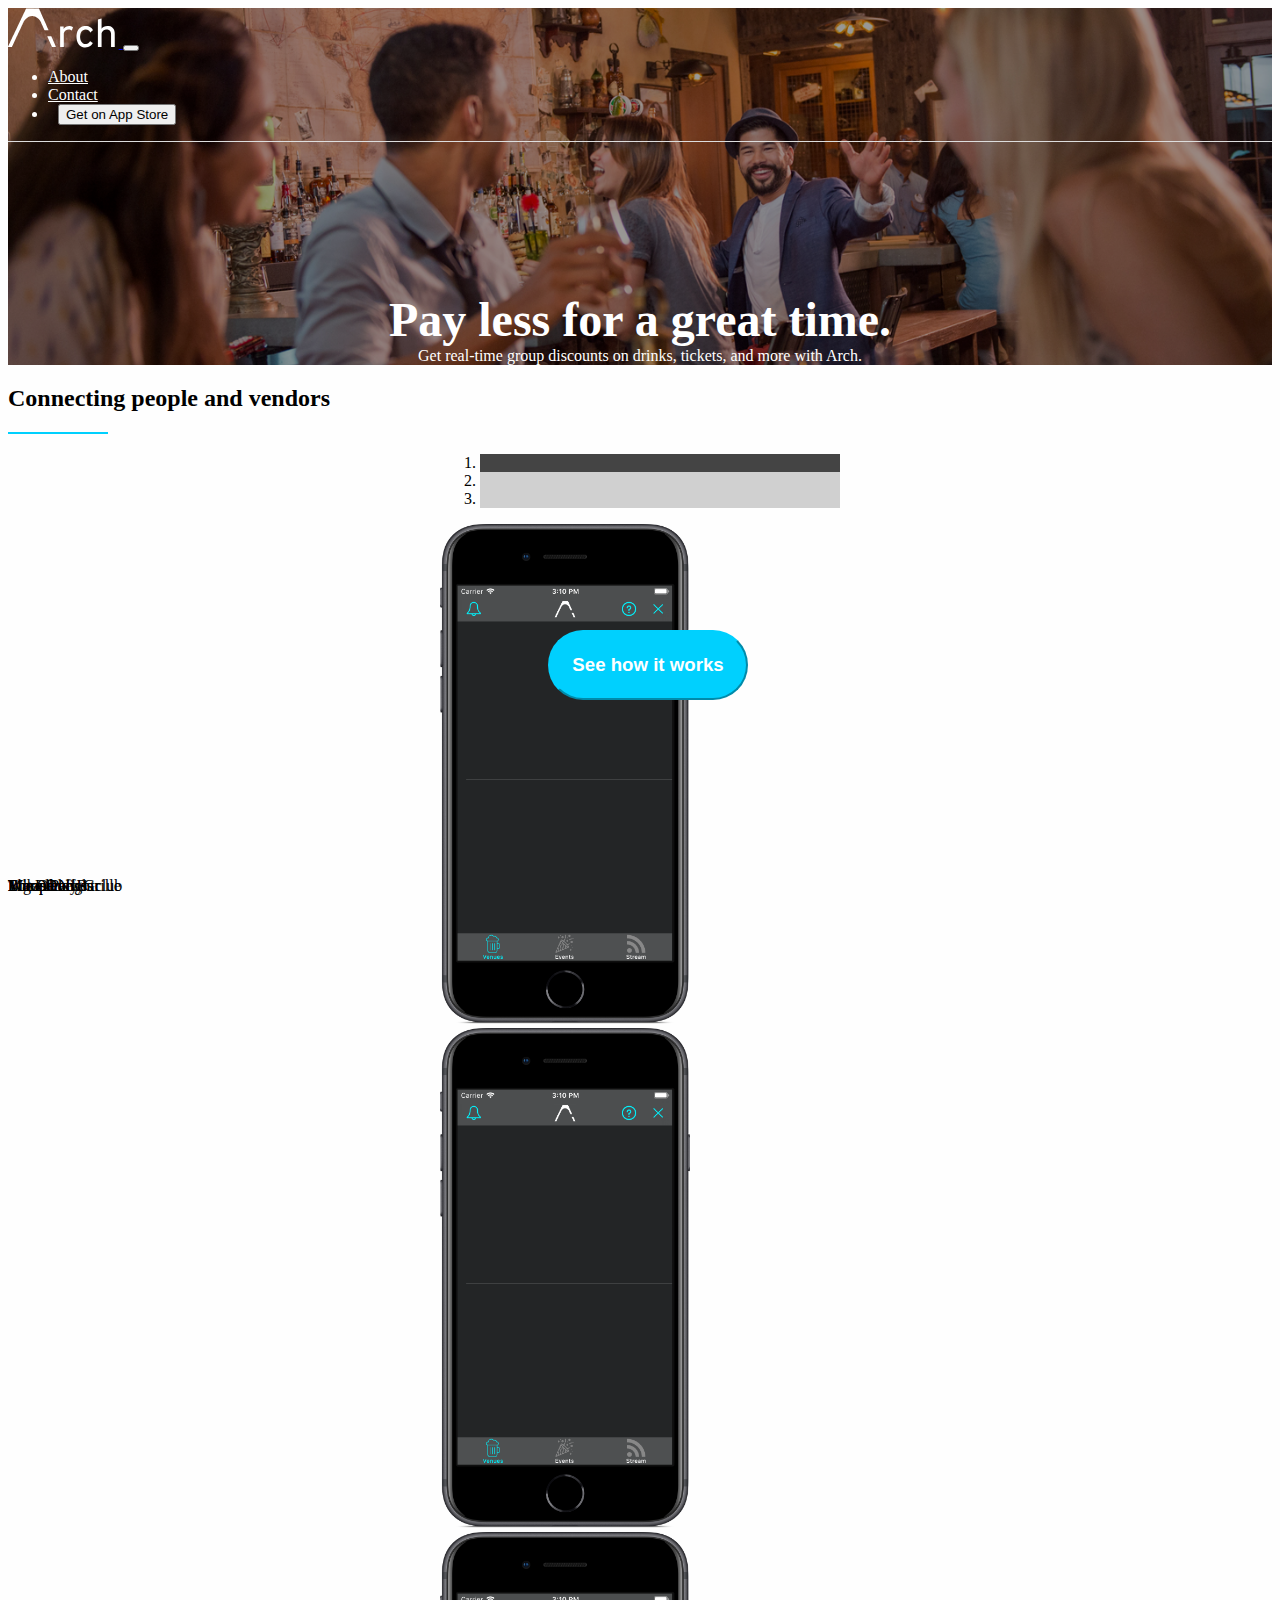
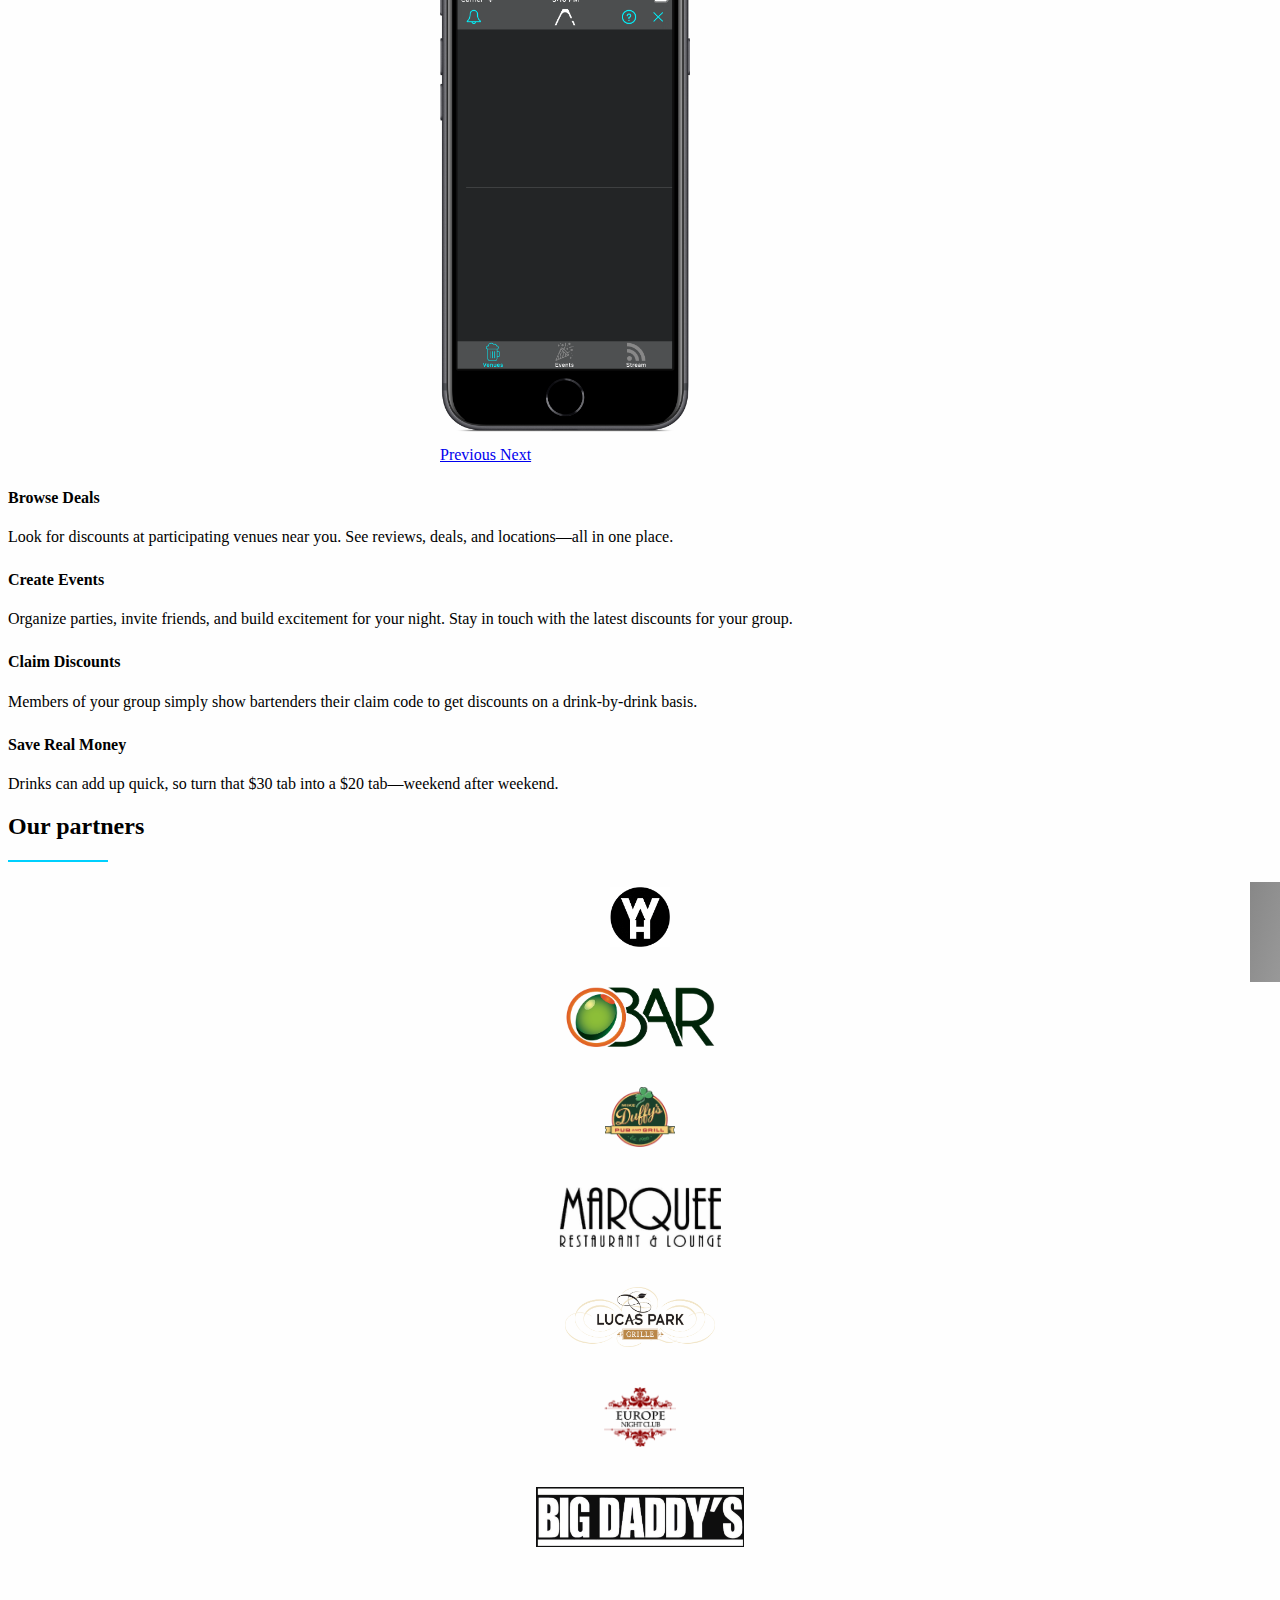
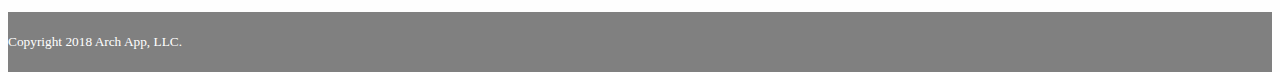
==== commit d10bfd7a: "asd" ====
--- a/index_a.html
+++ b/index_a.html
@@ -30,7 +30,6 @@
         });
         $(document).ready(function() {
             $("#wtf").on('click', function(event) {
-                console.log($(this).attr("aria-expanded"));
                 if ($(this).attr("aria-expanded") == "false") {
                     $("#splash-text").addClass("expanded");
                 } else {
--- a/style_a.css
+++ b/style_a.css
@@ -194,8 +194,25 @@
     margin: auto;
 }
 
+.carousel-indicators {
+    bottom: -40px;
+    color: black;
+}
+
+.carousel-indicators li {
+  background-color: #999;
+  background-color: rgba(70,70,70,.25);
+}
+
+.carousel-indicators .active {
+  background-color: #444;
+}
+
+.carousel-inner {
+    margin-bottom: 10px;
+}
+
 /* sponsor bar elements */
-
 .horizontal-scroll {
     overflow-x: auto;
     white-space: nowrap;
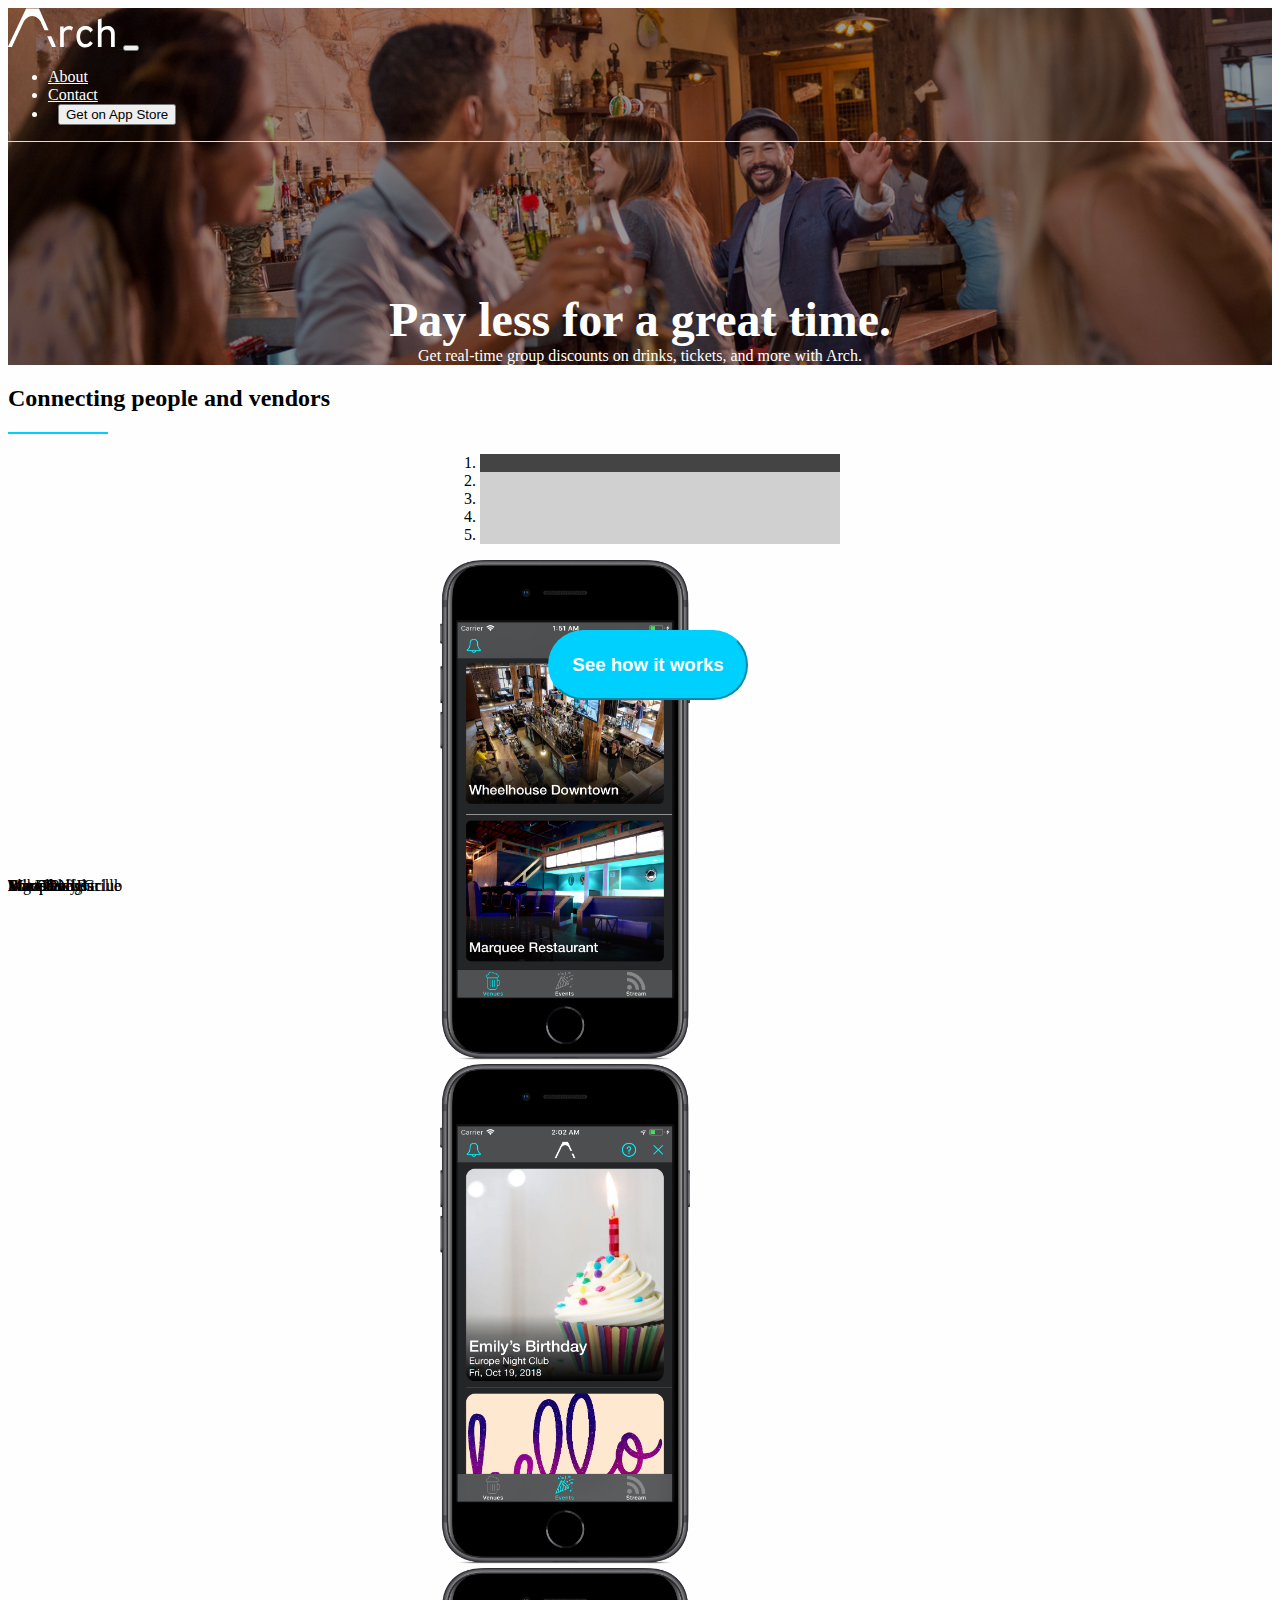
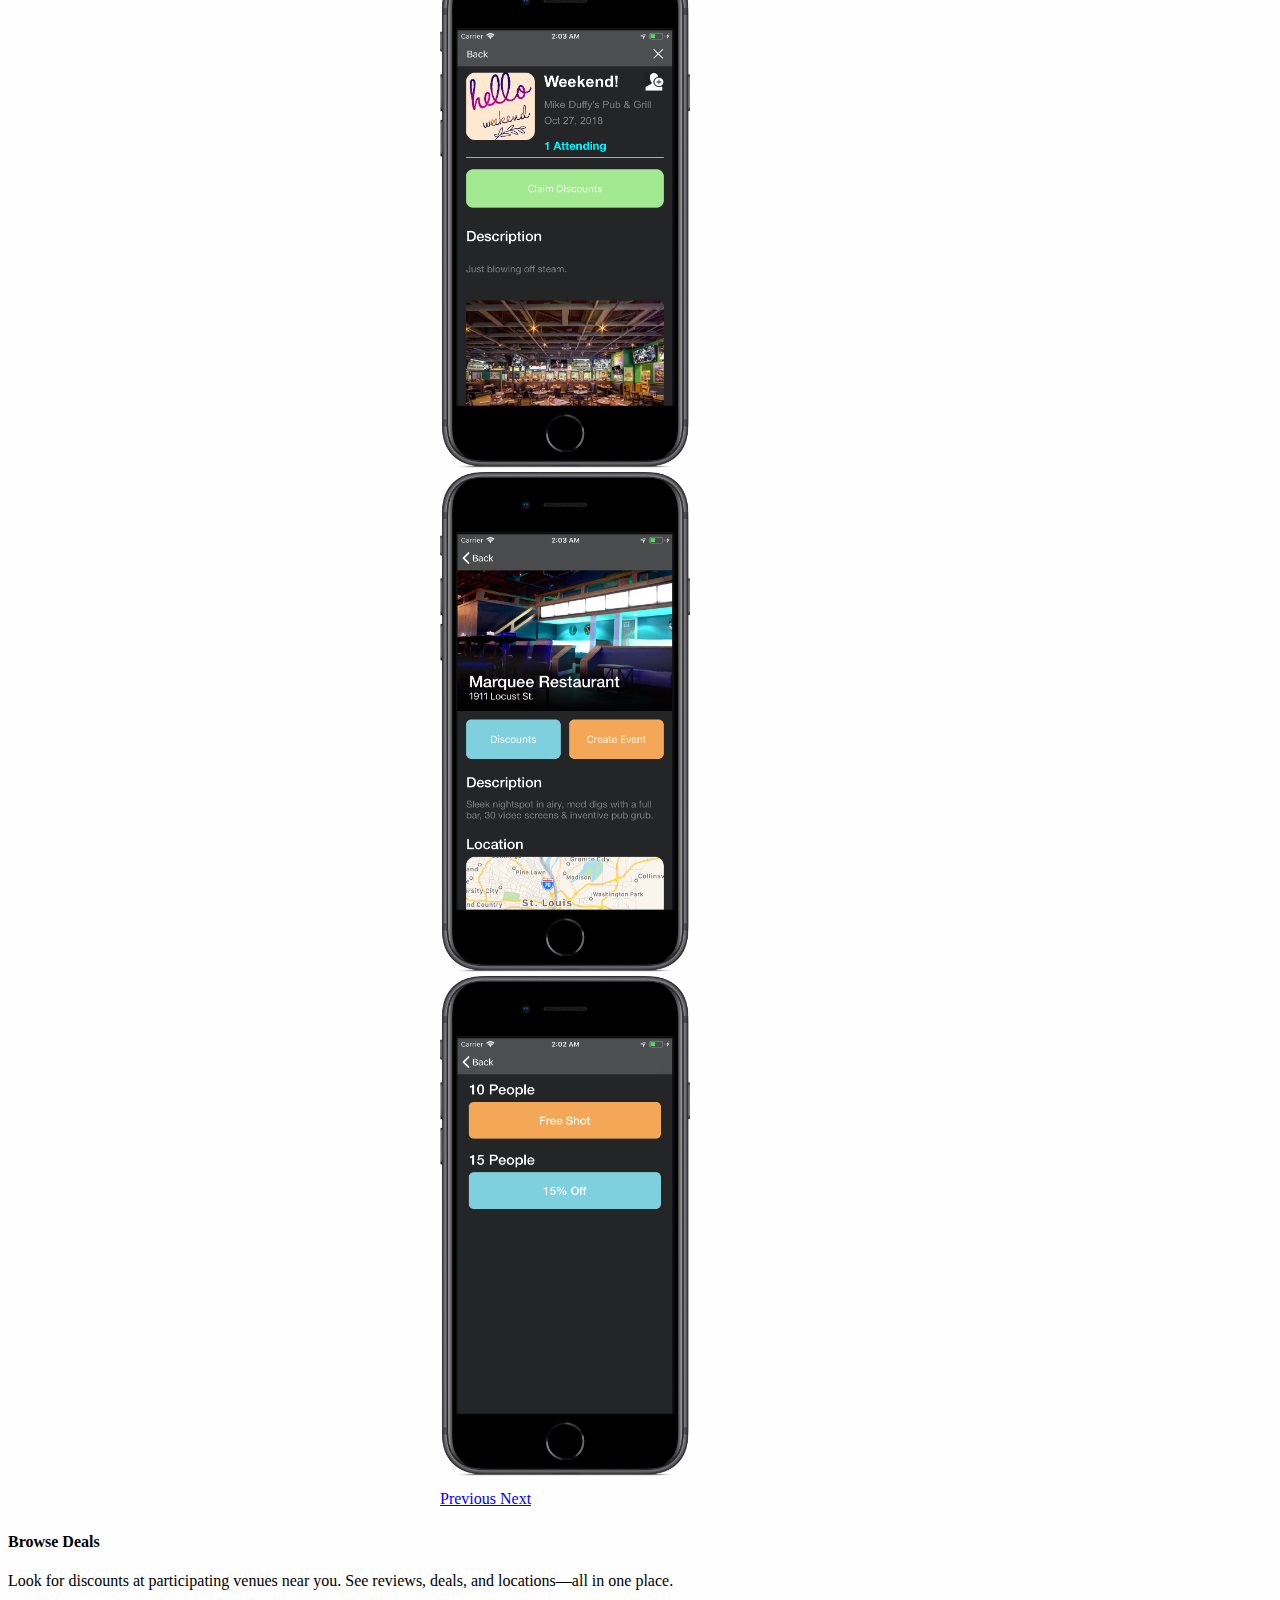
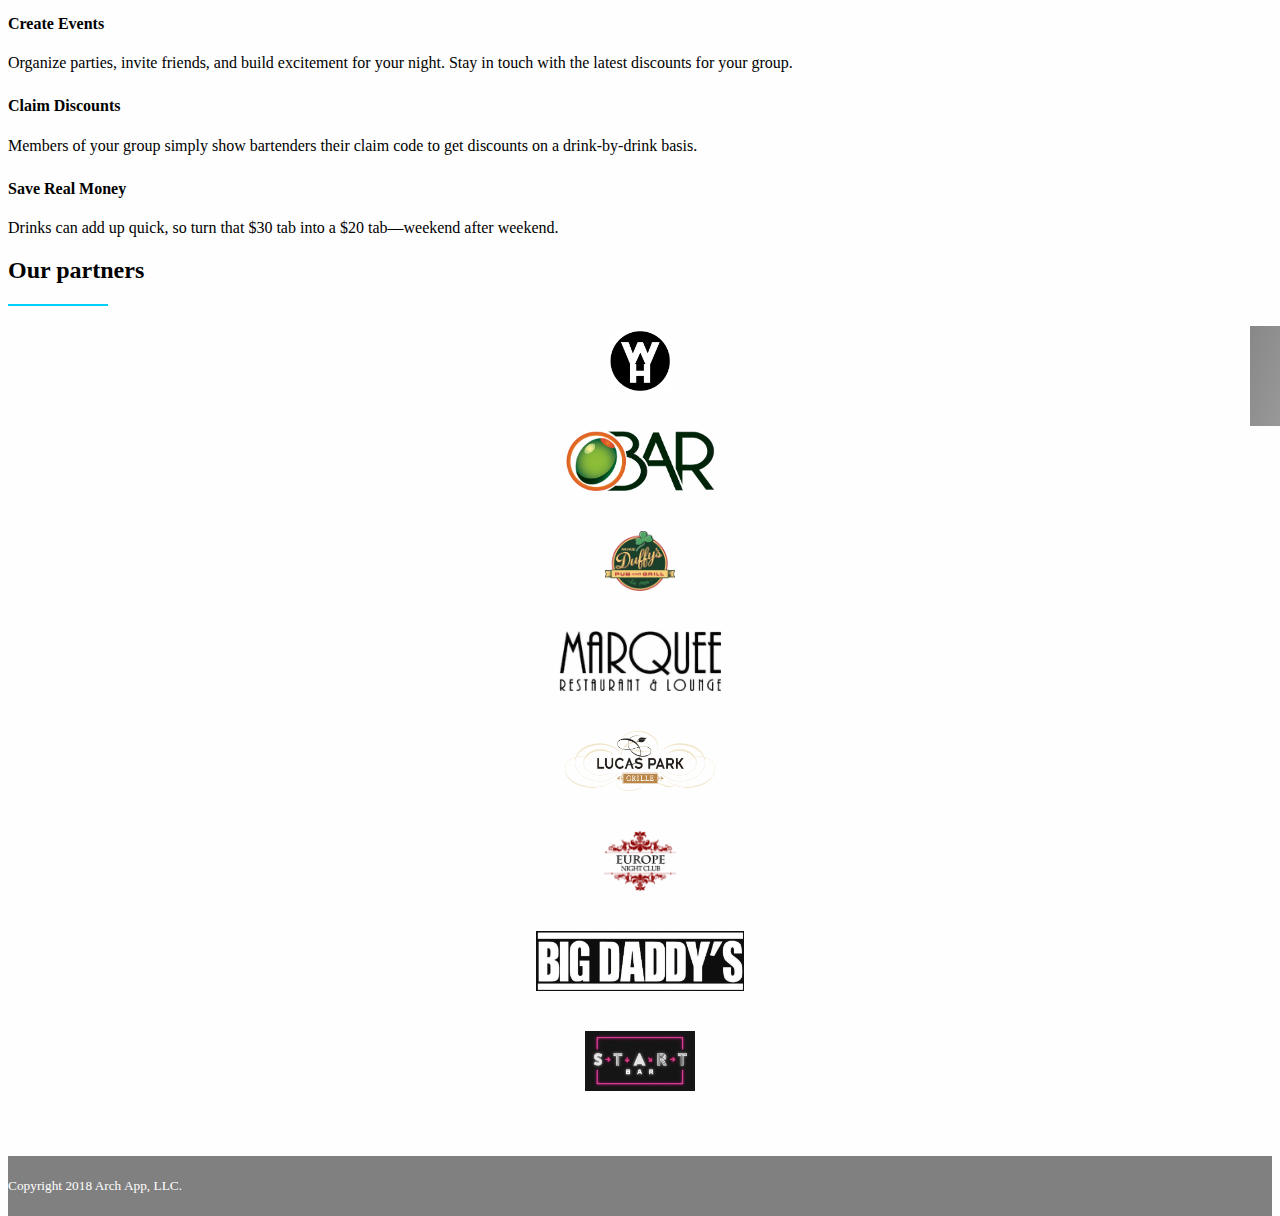
==== commit b841cd11: "screenshots" ====
--- a/index_a.html
+++ b/index_a.html
@@ -10,8 +10,9 @@
     <script src="https://code.jquery.com/jquery-3.3.1.slim.min.js" integrity="sha384-q8i/X+965DzO0rT7abK41JStQIAqVgRVzpbzo5smXKp4YfRvH+8abtTE1Pi6jizo" crossorigin="anonymous"></script>
     <script src="https://cdnjs.cloudflare.com/ajax/libs/popper.js/1.14.3/umd/popper.min.js" integrity="sha384-ZMP7rVo3mIykV+2+9J3UJ46jBk0WLaUAdn689aCwoqbBJiSnjAK/l8WvCWPIPm49" crossorigin="anonymous"></script>
     <script src="https://stackpath.bootstrapcdn.com/bootstrap/4.1.3/js/bootstrap.min.js" integrity="sha384-ChfqqxuZUCnJSK3+MXmPNIyE6ZbWh2IMqE241rYiqJxyMiZ6OW/JmZQ5stwEULTy" crossorigin="anonymous"></script>
-
     <link rel="stylesheet" href="style_a.css" type="text/css">
+
+    <link rel="icon" type="image/png" href="images/logo_a.png">
 
     <script src="https://ajax.googleapis.com/ajax/libs/jquery/3.3.1/jquery.min.js"></script>
     <script>
@@ -84,50 +85,6 @@
             </div>
         </div>
 
-        <!-- <div class="row justify-content-around" id="simulator-row">
-            <div class="col-md simulator-section">
-                <div class="row h-100 justify-content-between">
-                    <div class="col-sm my-auto">
-                        <img src="images/venue_sim.png" alt="venue simulation"></img>
-                    </div>
-                    <div class="col d-none d-md-block sim-description">
-                        <h4><i class="far fa-compass"></i> Explore</h4> Easily find participating venues near you. See reviews, discounts, and locations—all in one place.
-                    </div>
-                    <div class="col-sm d-md-none sim-description">
-                        <div class="sim-description">
-                            <h4><i class="far fa-compass"></i> Explore</h4> Easily find participating venues near you. See reviews, discounts, and locations—all in one place.
-                        </div>
-                        <div class="sim-description">
-                            <h4><i class="far fa-calendar-alt"></i> Organize</h4> Create parties, invite friends, and build excitement for your night. Stay in touch with the latest discounts for your group.
-                        </div>
-                        <div class="sim-description">
-                            <h4><i class="far fa-user"></i> Interact</h4> What's the move? Check out where people you know are going for the night. Share your events to create momentum for an unforgettable push.
-                        </div>
-                    </div>
-                </div>
-            </div>
-            <div class="col-md d-none d-md-block simulator-section">
-                <div class="row h-100 justify-content-between">
-                    <div class="col my-auto">
-                        <img src="images/venue_sim.png" alt="venue simulation"></img>
-                    </div>
-                    <div class="col sim-description">
-                        <h4><i class="far fa-calendar-alt"></i> Organize</h4> Create parties, invite friends, and build excitement for your night. Stay in touch with the latest discounts for your group.
-                    </div>
-                </div>
-            </div>
-            <div class="col-md d-none d-md-block simulator-section">
-                <div class="row h-100 justify-content-between">
-                    <div class="col my-auto">
-                        <img src="images/venue_sim.png" alt="venue simulation"></img>
-                    </div>
-                    <div class="col sim-description">
-                        <h4><i class="far fa-user"></i> Interact</h4> What's the move? Check out where people you know are going for the night. Share your events to create momentum for an unforgettable push.
-                    </div>
-                </div>
-            </div>
-        </div> -->
-
         <div class="row justify-content-around" id="simulator-row">
             <div class="col-1 d-none d-md-block">
             </div>
@@ -137,16 +94,24 @@
                         <li data-target="#carouselExampleIndicators" data-slide-to="0" class="active"></li>
                         <li data-target="#carouselExampleIndicators" data-slide-to="1"></li>
                         <li data-target="#carouselExampleIndicators" data-slide-to="2"></li>
+                        <li data-target="#carouselExampleIndicators" data-slide-to="3"></li>
+                        <li data-target="#carouselExampleIndicators" data-slide-to="4"></li>
                     </ol>
                     <div class="carousel-inner">
                         <div class="carousel-item active">
-                            <img class="d-block" src="images/venue_sim.png" alt="First slide">
-                        </div>
-                        <div class="carousel-item">
-                            <img class="d-block" src="images/venue_sim.png" alt="Second slide">
-                        </div>
-                        <div class="carousel-item">
-                            <img class="d-block" src="images/venue_sim.png" alt="Third slide">
+                            <img class="d-block" src="images/venue_list.png" alt="first slide">
+                        </div>
+                        <div class="carousel-item">
+                            <img class="d-block" src="images/event_list.png" alt="second slide">
+                        </div>
+                        <div class="carousel-item">
+                            <img class="d-block" src="images/event_view.png" alt="third slide">
+                        </div>
+                        <div class="carousel-item">
+                            <img class="d-block" src="images/venue_view.png" alt="fourth slide">
+                        </div>
+                        <div class="carousel-item">
+                            <img class="d-block" src="images/discount_view.png" alt="fifth slide">
                         </div>
                     </div>
                     <a class="carousel-control-prev" href="#carouselExampleIndicators" role="button" data-slide="prev">
@@ -267,6 +232,18 @@
                         </div>
                         <div class="custom-card-title">
                             Big Daddy's <i class="fas fa-external-link-alt fa-sm"></i>
+                        </div>
+                    </div>
+                </a>
+            </div>
+            <div class="col-6 col-md-3">
+                <a href="#">
+                    <div class="card align-items-center">
+                        <div class="custom-card-img">
+                            <img src="images/start_logo.png"></img>
+                        </div>
+                        <div class="custom-card-title">
+                            Start Bar <i class="fas fa-external-link-alt fa-sm"></i>
                         </div>
                     </div>
                 </a>
--- a/style_a.css
+++ b/style_a.css
@@ -5,6 +5,7 @@
 
 :root {
     --arch-teal: #00D0FE;
+    /* --arch-teal: #00e8f2; */
 }
 
 .nav {
